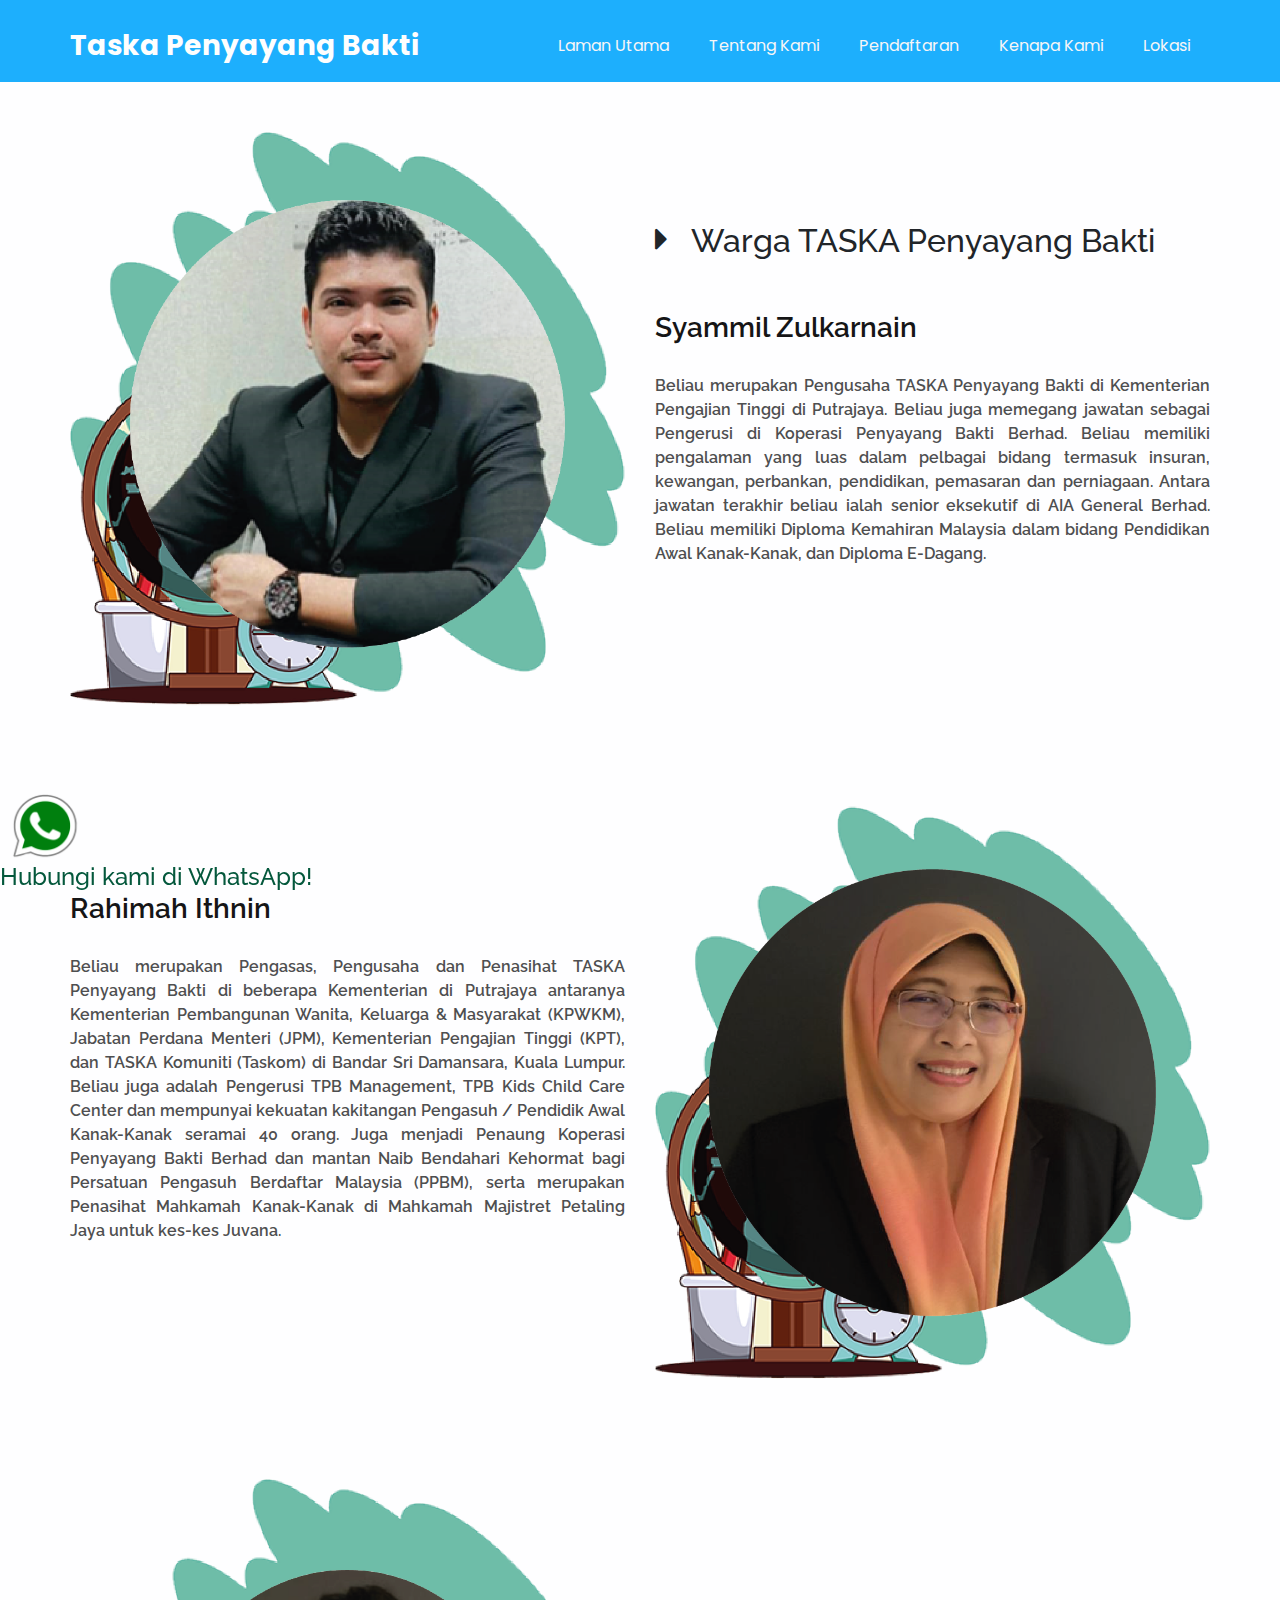
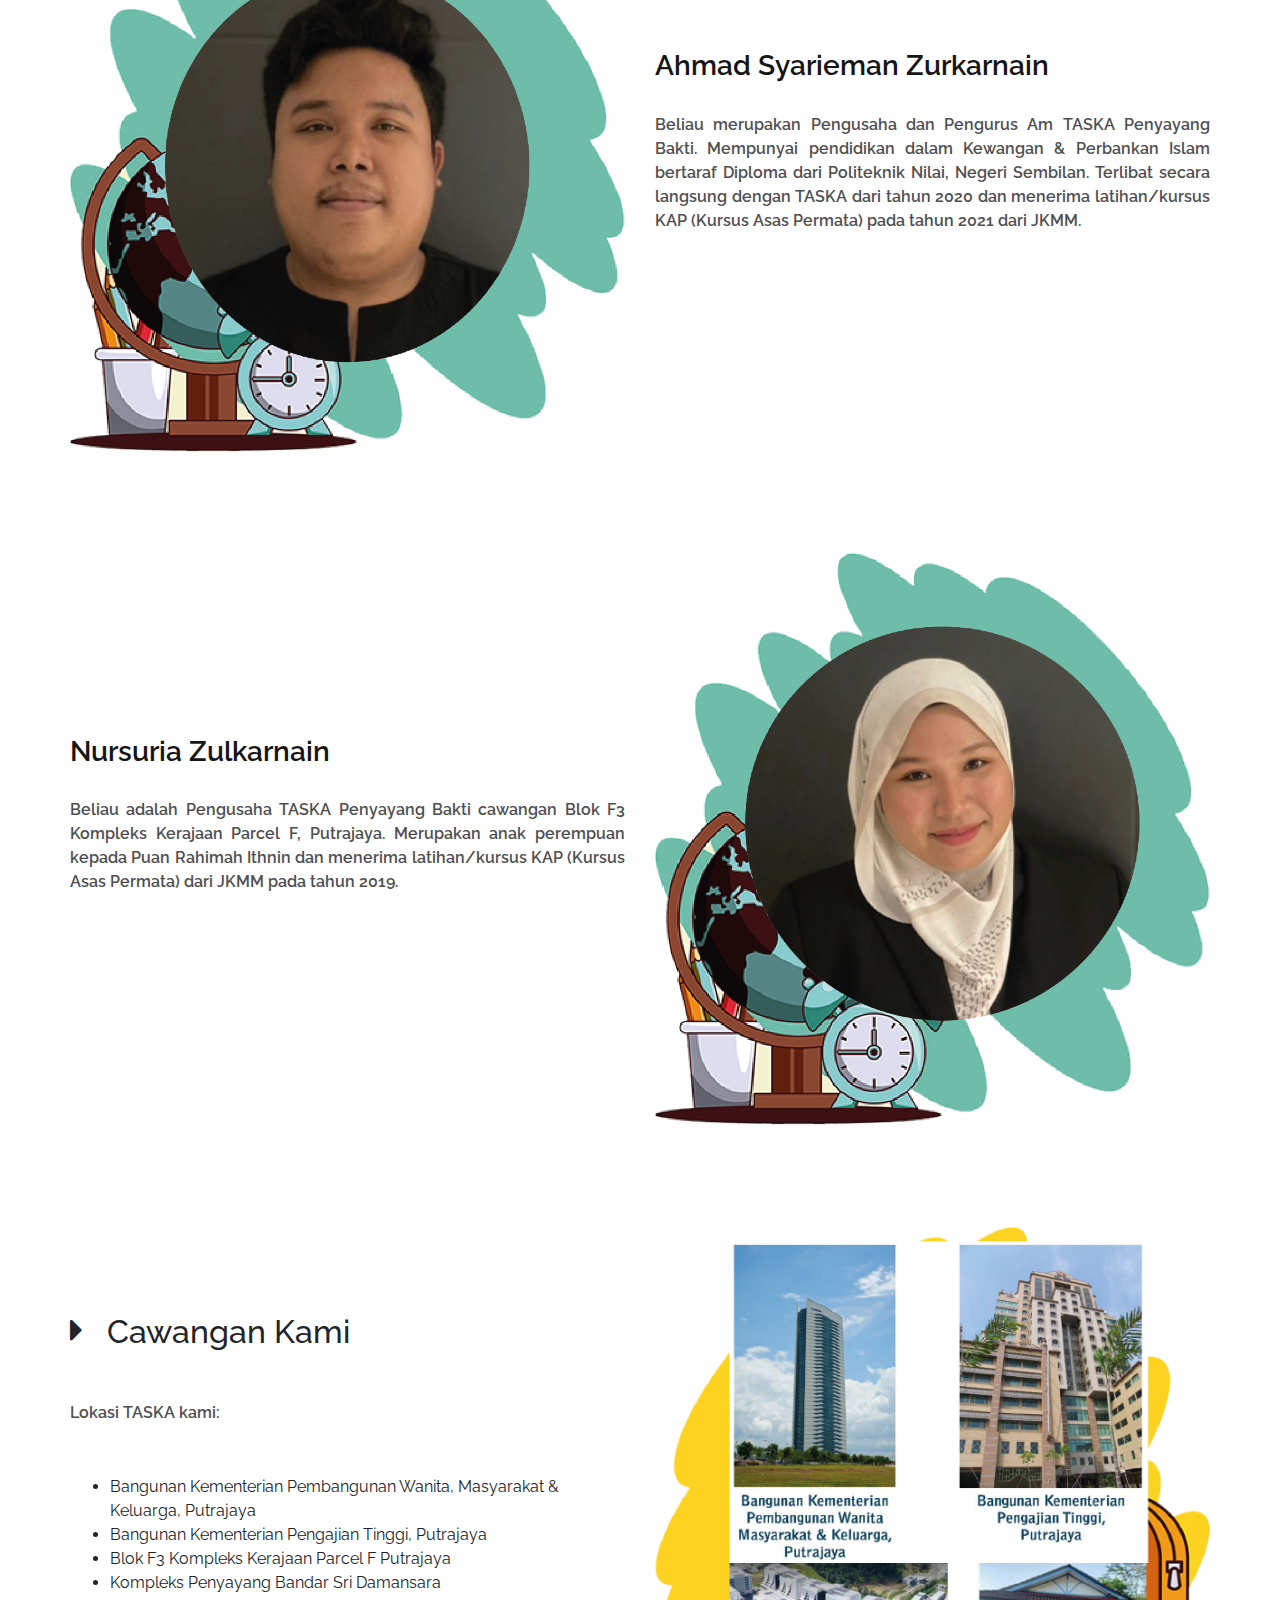
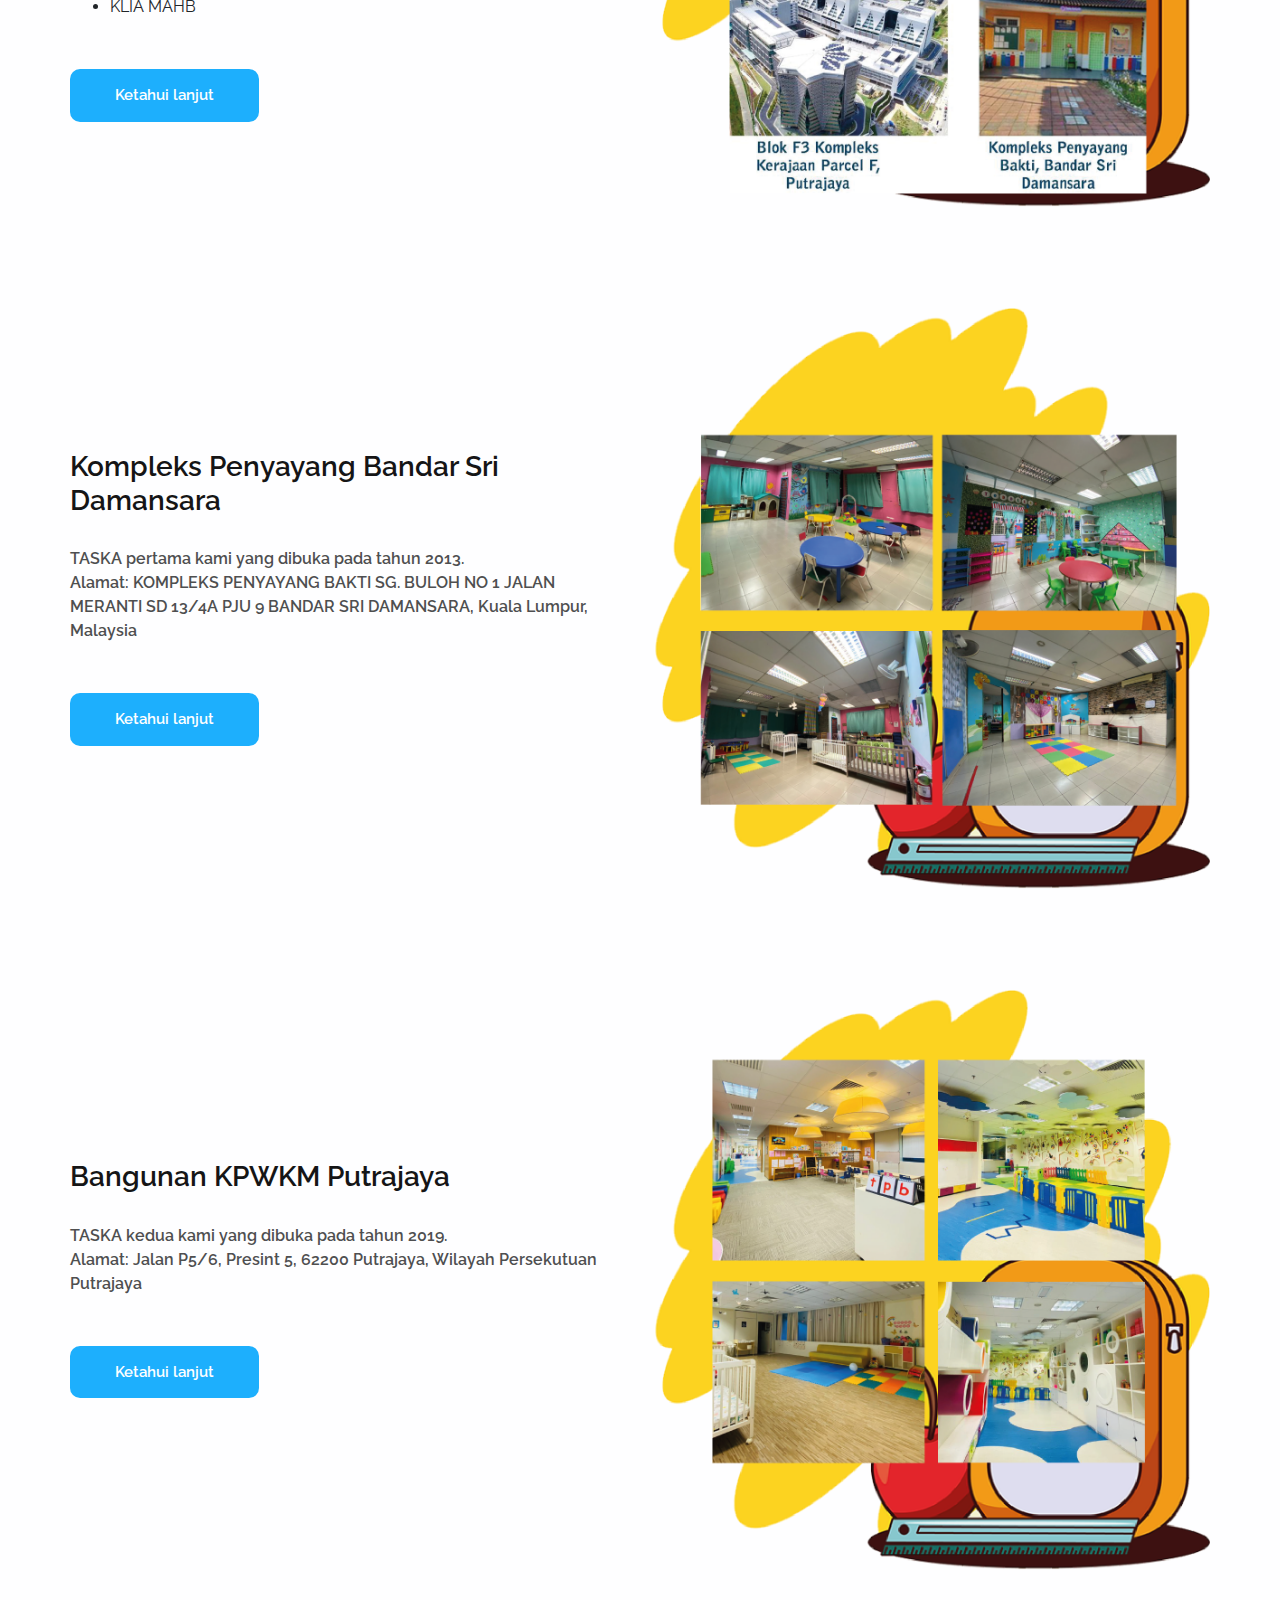
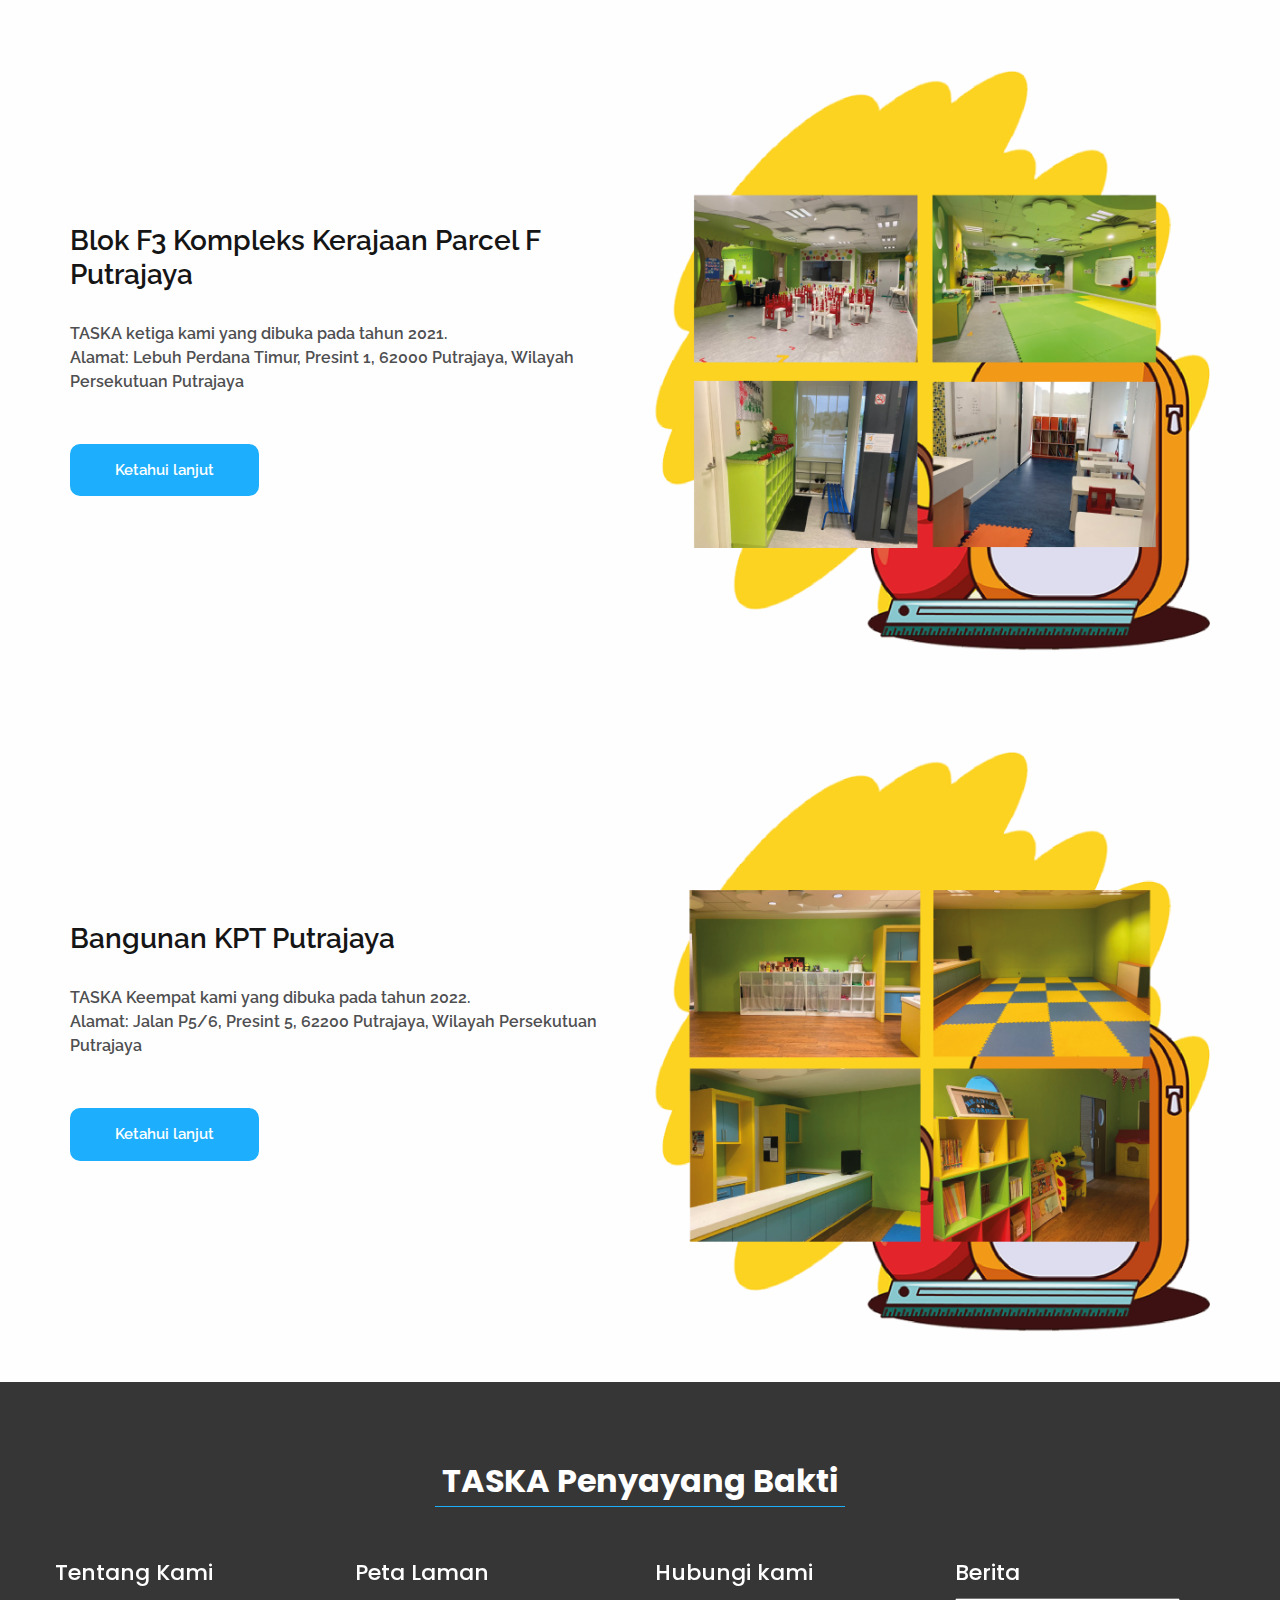
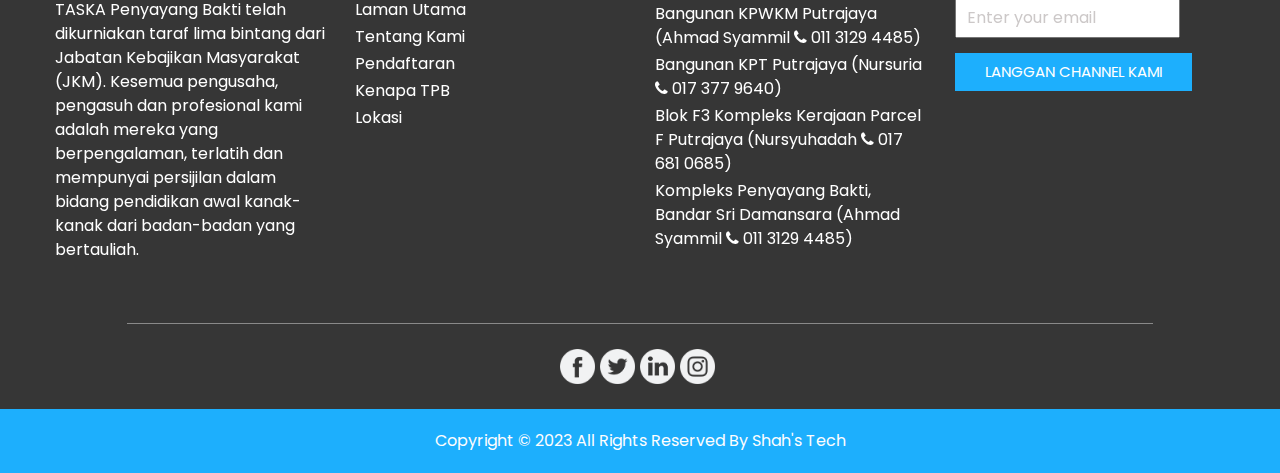
==== about.html @ 0f5d06dd "update HTML 4" ====
<!DOCTYPE html>
<html>

<head>
  <!-- Basic -->
  <meta charset="utf-8" />
  <meta http-equiv="X-UA-Compatible" content="IE=edge" />
  <!-- Mobile Metas -->
  <meta name="viewport" content="width=device-width, initial-scale=1, shrink-to-fit=no" />
  <!-- Site Metas -->
  <meta name="keywords" content="" />
  <meta name="description" content="" />
  <meta name="author" content="" />

  <title>TPB</title>



  <!-- bootstrap core css -->
  <link rel="stylesheet" type="text/css" href="css/bootstrap.css" />
  <!-- progress barstle -->
  <link rel="stylesheet" href="css/css-circular-prog-bar.css">
  <!-- fonts style -->
  <link href="https://fonts.googleapis.com/css?family=Poppins:400,700|Raleway:400,600&display=swap" rel="stylesheet">
  <!-- font wesome stylesheet -->
  <link rel="stylesheet" href="https://maxcdn.bootstrapcdn.com/font-awesome/4.3.0/css/font-awesome.min.css">
  <!-- Custom styles for this template -->
  <link href="css/style.css" rel="stylesheet" />
  <!-- responsive style -->
  <link href="css/responsive.css" rel="stylesheet" />




  <link rel="stylesheet" href="css/css-circular-prog-bar.css">


</head>

<body class="sub_page">
  <div class="top_container ">
    <!-- header section strats -->
    <header class="header_section">
      <div class="container">
        <nav class="navbar navbar-expand-lg custom_nav-container ">
          <a class="navbar-brand" href="index.html">
            <span>
              Taska Penyayang Bakti
            </span>
          </a>
          <button class="navbar-toggler" type="button" data-toggle="collapse" data-target="#navbarSupportedContent"
            aria-controls="navbarSupportedContent" aria-expanded="false" aria-label="Toggle navigation">
            <span class="navbar-toggler-icon"></span>
          </button>

          <div class="collapse navbar-collapse" id="navbarSupportedContent">
            <div class="d-flex ml-auto flex-column flex-lg-row align-items-center">
              <ul class="navbar-nav  ">
                <li class="nav-item active">
                  <a class="nav-link" href="index.html"> Laman Utama <span class="sr-only">(current)</span></a>
                </li>
                <li class="nav-item ">
                  <a class="nav-link" href="about.html"> Tentang Kami </a>
                </li>

                <li class="nav-item ">
                  <a class="nav-link" href="admission.html"> Pendaftaran </a>
                </li>

                <li class="nav-item">
                  <a class="nav-link" href="why.html"> Kenapa Kami </a>
                </li>

                <li class="nav-item">
                  <a class="nav-link" href="contact.html">Lokasi</a>
                </li>

              </ul>
            </div>
        </nav>
      </div>
    </header>
  </div>
  <!-- end header section -->

  <div class="common_style">

    <!-- about section -->
    <section class="about_section">
      <div class="container">
        <div class="row">
          <div class="col-md-6">
            <div class="about_img-container">
              <img src="images/aboutSyammil1.png" alt="Syammil">
            </div>
          </div>
          <div class="col-md-6">
            <div class="about_detail-box">
              <h2 style="text-align: left">
                <i class='fa fa-caret-right' style='font-size:36px'></i> &nbsp; Warga TASKA Penyayang Bakti
              </h2>
              <p></p>
              <h3 style="text-align: left">
                Syammil Zulkarnain
              </h3>
              <p style="text-align: justify;">
                Beliau merupakan Pengusaha TASKA Penyayang Bakti di Kementerian Pengajian Tinggi di Putrajaya. Beliau juga memegang jawatan sebagai Pengerusi di Koperasi Penyayang Bakti Berhad. Beliau memiliki pengalaman yang luas dalam pelbagai bidang termasuk insuran, kewangan, perbankan, pendidikan, pemasaran dan perniagaan. Antara jawatan terakhir beliau ialah senior eksekutif di AIA General Berhad. Beliau memiliki Diploma Kemahiran Malaysia dalam bidang Pendidikan Awal Kanak-Kanak, dan Diploma E-Dagang.
              </p>
              <!-- <div class="">
                <a href="" class="call_to-btn btn_white-border">
                  Ketahui lanjut
                </a>
              </div> -->
            </div>
          </div>
        </div>
      </div>
    </section>

    <!-- end about section -->

  </div>

  <div class="common_style">

    <div class="common_style">

      <!-- admission section -->
      <section class="admission_section">
        <div class="container">
          <div class="row">
            <div class="col-md-6">
              <div class="admission_detail-box">
                <h3>
                  Rahimah Ithnin
                </h3>
                <p style="text-align: justify;">
                  Beliau merupakan Pengasas, Pengusaha dan Penasihat TASKA Penyayang Bakti di beberapa Kementerian di Putrajaya antaranya Kementerian Pembangunan Wanita, Keluarga & Masyarakat (KPWKM), Jabatan Perdana Menteri (JPM), Kementerian Pengajian Tinggi (KPT), dan TASKA Komuniti (Taskom) di Bandar Sri Damansara, Kuala Lumpur. Beliau juga adalah Pengerusi TPB Management, TPB Kids Child Care Center dan mempunyai kekuatan kakitangan Pengasuh / Pendidik Awal Kanak-Kanak seramai 40 orang. Juga menjadi Penaung Koperasi Penyayang Bakti Berhad dan mantan Naib Bendahari Kehormat bagi Persatuan Pengasuh Berdaftar Malaysia (PPBM), serta merupakan Penasihat Mahkamah Kanak-Kanak di Mahkamah Majistret Petaling Jaya untuk kes-kes Juvana.
                </p>
                <!-- <div class="">
                  <a href="" class="call_to-btn btn_white-border">
                    Ketahui lanjut
                  </a>
                </div> -->
              </div>
            </div>
            <div class="col-md-6">
              <div class="admission_img-container">
                <img src="images/abooutMama2.png" alt="founder">
              </div>
            </div>
          </div>
        </div>
      </section>
  
      <!-- end admission section -->
  
    </div>

    <div class="common_style">

      <!-- about section -->
      <section class="about_section">
        <div class="container">
          <div class="row">
            <div class="col-md-6">
              <div class="about_img-container">
                <img src="images/aboutIeman1.png" alt="">
              </div>
            </div>
            <div class="col-md-6">
              <div class="about_detail-box">
                <h3 style="text-align: left">
                  Ahmad Syarieman Zurkarnain
                </h3>
                <p style="text-align: justify;">
                  Beliau merupakan Pengusaha dan Pengurus Am TASKA Penyayang Bakti. Mempunyai pendidikan dalam Kewangan & Perbankan Islam bertaraf Diploma dari Politeknik Nilai, Negeri Sembilan. Terlibat secara langsung dengan TASKA dari tahun 2020 dan menerima latihan/kursus KAP (Kursus Asas Permata) pada tahun 2021 dari JKMM. 
                </p>
                <!-- <div class="">
                  <a href="" class="call_to-btn btn_white-border">
                    Ketahui lanjut
                  </a>
                </div> -->
              </div>
            </div>
          </div>
        </div>
      </section>
  
      <!-- end about section -->
  
    </div>

    <div class="common_style">

      <!-- admission section -->
      <section class="admission_section">
        <div class="container">
          <div class="row">
            <div class="col-md-6">
              <div class="admission_detail-box">
                <h3>
                  Nursuria Zulkarnain
                </h3>
                <p style="text-align: justify;">
                  Beliau adalah Pengusaha TASKA Penyayang Bakti cawangan Blok F3 Kompleks Kerajaan Parcel F, Putrajaya. Merupakan anak perempuan kepada Puan Rahimah Ithnin dan menerima latihan/kursus KAP (Kursus Asas Permata) dari JKMM pada tahun 2019.
                </p>
                <!-- <div class="">
                  <a href="" class="call_to-btn btn_white-border">
                    Ketahui lanjut
                  </a>
                </div> -->
              </div>
            </div>
            <div class="col-md-6">
              <div class="admission_img-container">
                <img src="images/aboutSuria1.png" alt="">
              </div>
            </div>
          </div>
        </div>
      </section>
  
      <!-- end admission section -->
  
    </div>

    <div class="common_style">

      <!-- admission section -->
      <section class="admission_section">
        <div class="container">
          <div class="row">
            <div class="col-md-6">
              <div class="admission_detail-box">
                <h2 style="text-align: left">
                  <i class='fa fa-caret-right' style='font-size:36px'></i> &nbsp; Cawangan Kami
                </h2>
                <p></p>
                <!-- <h3>
                  Bangunan KPWKM Putrajaya
                </h3> -->
                <p style="text-align: left">
                  Lokasi TASKA kami:
                  <ul style="text-align: left">
                    <li>Bangunan Kementerian Pembangunan Wanita, Masyarakat & Keluarga, Putrajaya </li>
                    <li>Bangunan Kementerian Pengajian Tinggi, Putrajaya</li>
                    <li>Blok F3 Kompleks Kerajaan Parcel F Putrajaya</li>
                    <li>Kompleks Penyayang Bandar Sri Damansara</li>
                    <li> KLIA MAHB </li>
                  </ul>
                </p>
                <div class="">
                  <a href="contact.html" class="call_to-btn btn_white-border">
                    Ketahui lanjut
                  </a>
                </div>
              </div>
            </div>
            <div class="col-md-6">
              <div class="admission_img-container">
                <img src="images/admission1_6.png" alt="">
              </div>
            </div>
          </div>
        </div>
      </section>
  
      <!-- end admission section -->
  
    </div>

    <!-- admission section -->
    <section class="admission_section">
      <div class="container">
        <div class="row">
          <div class="col-md-6">
            <div class="admission_detail-box">
              <h3>
                Kompleks Penyayang Bandar Sri Damansara
              </h3>
              <p>
                TASKA pertama kami yang dibuka pada tahun 2013. <br>
                Alamat: KOMPLEKS PENYAYANG BAKTI SG. BULOH NO 1 JALAN MERANTI SD 13/4A PJU 9 BANDAR SRI DAMANSARA, Kuala Lumpur, Malaysia
              </p>
              <div class="">
                <a href="contact.html" class="call_to-btn btn_white-border">
                  Ketahui lanjut
                </a>
              </div>
            </div>
          </div>
          <div class="col-md-6">
            <div class="admission_img-container">
              <img src="images/admission1_5.png" alt="">
            </div>
          </div>
        </div>
      </div>
    </section>

    <!-- end admission section -->

    <div class="common_style">

      <!-- admission section -->
      <section class="admission_section">
        <div class="container">
          <div class="row">
            <div class="col-md-6">
              <div class="admission_detail-box">

                <h3>
                  Bangunan KPWKM Putrajaya
                </h3>
                <p>
                  TASKA kedua kami yang dibuka pada tahun 2019. <br>
                  Alamat: Jalan P5/6, Presint 5, 62200 Putrajaya, Wilayah Persekutuan Putrajaya
                </p>
                <div class="">
                  <a href="contact.html" class="call_to-btn btn_white-border">
                    Ketahui lanjut
                  </a>
                </div>
              </div>
            </div>
            <div class="col-md-6">
              <div class="admission_img-container">
                <img src="images/admission1_2.PNG" alt="">
              </div>
            </div>
          </div>
        </div>
      </section>
  
      <!-- end admission section -->
  
    </div>

    <div class="common_style">

      <!-- admission section -->
      <section class="admission_section">
        <div class="container">
          <div class="row">
            <div class="col-md-6">
              <div class="admission_detail-box">
                <h3>
                  Blok F3 Kompleks Kerajaan Parcel F Putrajaya
                </h3>
                <p>
                  TASKA ketiga kami yang dibuka pada tahun 2021. <br>

                  Alamat: Lebuh Perdana Timur, Presint 1, 62000 Putrajaya, Wilayah Persekutuan Putrajaya
                </p>
                <div class="">
                  <a href="contact.html" class="call_to-btn btn_white-border">
                    Ketahui lanjut
                  </a>
                </div>
              </div>
            </div>
            <div class="col-md-6">
              <div class="admission_img-container">
                <img src="images/admission1_4.png" alt="">
              </div>
            </div>
          </div>
        </div>
      </section>
  
      <!-- end admission section -->
  
    </div>

    <div class="common_style">

      <!-- admission section -->
      <section class="admission_section">
        <div class="container">
          <div class="row">
            <div class="col-md-6">
              <div class="admission_detail-box">
                <h3>
                  Bangunan KPT Putrajaya
                </h3>
                <p>
                  TASKA Keempat kami yang dibuka pada tahun 2022. <br>
                  Alamat: Jalan P5/6, Presint 5, 62200 Putrajaya, Wilayah Persekutuan Putrajaya
                </p>
                <div class="">
                  <a href="contact.html" class="call_to-btn btn_white-border">
                    Ketahui lanjut
                  </a>
                </div>
              </div>
            </div>
            <div class="col-md-6">
              <div class="admission_img-container">
                <img src="images/admission1_3.png" alt="">
              </div>
            </div>
          </div>
        </div>
      </section>
  
      <!-- end admission section -->
  
    </div>

    

    <div class="common_style">

      
      
  
    </div>
    
  </div>

  <div id="LeftFloatAds" style="left: 0px; position: fixed; text-align: left; bottom: 0px;"> 
    <a href="https://wa.me/60123" target="_blank">
      <img src="images/wa.png" alt="logo1" width="92px" height="74px" ><h4 style="color:rgb(4, 88, 60)">Hubungi kami di WhatsApp!</h4></a>
  </div>

<!-- info section -->
<section class="info_section layout_padding-top">
  <div class="info_logo-box">
    <h2 style="text-align: center;">
      TASKA Penyayang Bakti
    </h2>
  </div>
  <div class="container layout_padding2">
    <div class="row">
      <div class="col-md-3">
        <h5>
          Tentang Kami
        </h5>
        <p>
          TASKA Penyayang Bakti telah dikurniakan taraf lima bintang dari Jabatan Kebajikan Masyarakat (JKM). Kesemua pengusaha, pengasuh dan profesional kami adalah mereka yang berpengalaman, terlatih dan mempunyai persijilan dalam bidang pendidikan awal kanak-kanak dari badan-badan yang bertauliah.
        
        </p>
      </div>
      <div class="col-md-3">
        <h5>
            Peta Laman
        </h5>
        <ul>
          <li>
            <a href="index.html">
              Laman Utama
            </a>
          </li>
          <li>
           <a href="about.html">
              Tentang Kami
           </a>
          </li>
          <li>
            <a href="admission.html">
                Pendaftaran
            </a>
          </li>
          <li>
            <a href="why.html">
                Kenapa TPB
            </a>
          </li>
          <li>
            <a href="contact.html">
                Lokasi
            </a>
          </li>
        </ul>
      </div>
      <div class="col-md-3">
        <h5>
            Hubungi kami
        </h5>
        <p>
          <ul>
            <li>Bangunan KPWKM Putrajaya (Ahmad Syammil <i class="fa fa-phone"></i> 011 3129 4485) </li>
            <li>Bangunan KPT Putrajaya (Nursuria <i class="fa fa-phone"></i> 017 377 9640) </li>
            <li>Blok F3 Kompleks Kerajaan Parcel F Putrajaya (Nursyuhadah <i class="fa fa-phone"></i> 017 681 0685) </li>
            <li>Kompleks Penyayang Bakti, Bandar Sri Damansara (Ahmad Syammil <i class="fa fa-phone"></i> 011 3129 4485)</li>
          </ul> 
        </p>
      </div>
      <div class="col-md-3">
   
        <div class="subscribe_container">
          <h5>
              Berita
          </h5>
          <div class="form_container">
            <form action="">
              <input type="email" placeholder="Enter your email">
              <button type="submit">
                Langgan channel kami
              </button>
            </form>
          </div>
        </div>

      </div>
    </div>
  </div>
  <div class="container">
    <div class="social_container">

      <div class="social-box">
        <a href="https://www.facebook.com/profile.php?id=100063483883407" target="_blank">
          <img src="images/fb.png" alt="">
        </a>

        <a href="">
          <img src="images/twitter.png" alt="">
        </a>
        <a href="">
          <img src="images/linkedin.png" alt="">
        </a>
        <a href="">
          <img src="images/instagram.png" alt="">
        </a>
      </div>
    </div>
  </div>
</section>

<!-- end info section -->

  <!-- footer section -->
  <section class="container-fluid footer_section">
    <p>
      Copyright &copy; 2023 All Rights Reserved By
      <a href="https://shaharuddin.tech/">Shah's Tech</a>
    </p>
  </section>
  <!-- footer section -->

  <script type="text/javascript" src="js/jquery-3.4.1.min.js"></script>
  <script type="text/javascript" src="js/bootstrap.js"></script>


</body>

</html>
---- css/style.css ----
iframe:focus {
  outline: none;
}

iframe[seamless] {
  display: block;
}

body {
  font-family: 'Raleway', sans-serif;
  background-color: #fefeff;
}

.layout_padding {
  padding: 75px 0;
}

.layout_padding2 {
  padding: 45px 0;
}

.layout_padding2-top {
  padding-top: 45px;
}

.layout_padding-top {
  padding-top: 75px;
}

.layout_padding-bottom {
  padding-bottom: 75px;
}

.call_to-btn {
  display: inline-block;
  padding: 15px 45px;
  border-radius: 10px;
  font-size: 15px;
  background-color: #ffffff;
  color: #262627;
  font-weight: 600;
  transition: all 0.3s ease 0s;
}

.hero_section .call_to-btn {}

.call_to-btn img {
  width: 18px;
  margin-left: 10px;
}

.btn_on-hover {
  transition: all 0.3s ease 0s;
}

.call_to-btn:hover,
.btn_on-hover:hover {
  -webkit-box-shadow: 0px 5px 10px -5px rgba(0, 0, 0, 0.7);
  -moz-box-shadow: 0px 5px 10px -5px rgba(0, 0, 0, 0.7);
  box-shadow: 0px 5px 10px -5px rgba(0, 0, 0, 0.7);
  transform: translateY(-7px);
}

.main-heading {
  color: #f9f9f9;
  font-weight: bold;
  text-align: center;
}

/*header section*/

.header_section {
  padding-top: 10px;
  font-family: 'Poppins', sans-serif;

}

nav.navbar.navbar-expand-lg {

  padding: 10px 0;
}

.custom_nav-container.navbar-expand-lg .navbar-nav .nav-link {
  padding: 10px 20px;
  color: #f7f6f7;
  text-align: center;
}


a,
a:hover,
a:focus {
  text-decoration: none;
}

a:hover,
a:focus {
  color: initial;
}

.btn,
.btn:focus {
  outline: none !important;
  box-shadow: none;
}

.top_container {
  position: relative;
}



.top_container::before {
  content: "";
  position: absolute;
  width: 100%;
  height: 100%;
  background: url(../images/hero-bg.png);
  background-size: 100% 100%;
  background-position: right bottom;
  background-repeat: no-repeat;
  z-index: -1;
}

.sub_page .top_container::before {
  background-color: #1daffd;
  background-image: none;
}

.top_container::after {
  content: "";
  position: absolute;
  width: 75px;
  height: 75px;
  bottom: 20%;
  left: 6%;
  background-color: #1daffd;
}


.sub_page .top_container::after {
  display: none;
}


.navbar-brand img {
  width: 25px;
  margin-right: 7px;
}


.custom_nav-container .nav_search-btn {
  background-image: url(../images/search-icon.png);
  background-size: 22px;
  background-repeat: no-repeat;
  background-position-y: 7px;
  width: 35px;
  height: 35px;
  padding: 0;
  border: none;
}

.navbar-brand {
  display: flex;
  align-items: center;
}

.navbar-brand span {
  font-size: 28px;
  font-weight: 700;
  color: #fefefe;
}

.custom_nav-container {
  z-index: 99999;
  padding: 15px 0;
}

.custom_nav-container .navbar-toggler {
  outline: none;
}

.custom_nav-container .navbar-toggler .navbar-toggler-icon {
  background-image: url(../images/menu.png);
  background-size: 40px;
}

/*end header section*/

/* hero section */
.hero-container {
  display: flex;
  padding-top: 90px;
  padding-bottom: 325px;
}

.hero_detail-box {
  width: 40%;
}

.hero_img-container {
  width: 68%;
  margin-right: -8%;
  margin-top: -5%;
}

.hero_img-container img {
  width: 100%;
}

.hero_detail-box {
  color: #fefeff;
}

.hero_detail-box h1 {
  font-size: 50px;
  color: #fefeff;
  font-weight: 600;
  width: 70%;
}


.hero_detail-box p {
  margin-top: 20px;
  margin-bottom: 35px;
}


/* end hero section */

/* common style for some sections */
.common_style>section {
  padding: 50px 0;
}

.common_style .row {
  align-items: center;
}

.common_style h3 {
  font-weight: 600;
  color: #151516;
}

.common_style p {
  font-weight: 600;
  color: #4e4f50;
  margin: 30px 0 50px 0;
}

.common_style img {
  width: 100%;
}


/* end common style */

/* about section */
.about_section {
  text-align: right;
}

.about_section a {
  background-color: #6ebca8;
  color: #fefeff;
}

/* end about section */

/* admission section */


.admission_section a {
  background-color: #1daffd;
  color: #fefeff;
}

/* end admission section */

/* why section */

.why_section {
  text-align: right;
}

.why_section a {
  background-color: #6ebca8;
  color: #fefeff;
}

/* end why section */

/* determine section */


.determine_section a {
  background-color: #1daffd;
  color: #fefeff;
}


/* end determine section */

/* client section */
.client_section h2,
.client_section h5,
.client_section p {
  font-weight: 600;
}

.client_section h2 {
  text-align: center;
}


.client_section h5 {
  font-size: 24px;
  color: #1daffd;
}

.client_section .row {
  align-items: center;
  padding: 75px 0;
  margin: 0 15px;
}

.client_section img {
  width: 100%;
}

.client_img-box::before,
.client_img-box::after {
  content: "";
  position: absolute;
  width: 100px;
  height: 30px;
  border-radius: 20px;
  background-color: #1daffd;
}

.client_img-box::before {
  top: -15px;
  transform: rotate(139deg);
  left: -15px;
  animation: beforeanimate 1s;
  animation-delay: .1s;
}

.client_img-box::after {
  bottom: -15px;
  transform: rotate(142deg);
  right: -15px;
  animation: afteranimate 1s;
  animation-delay: .1s;
}


@keyframes beforeanimate {
  0% {
    top: 43%;
    transform: rotate(142deg);
    left: 31%;

  }

  100% {
    top: -15px;
    transform: rotate(139deg);
    left: -15px;
  }
}

@keyframes afteranimate {
  0% {
    bottom: 46%;
    transform: rotate(142deg);
    right: 35%;
  }

  100% {
    bottom: -15px;
    transform: rotate(142deg);
    right: -15px;
  }
}

.client_section .carousel-indicators {
  margin: 0;
  justify-content: flex-end;
  padding-right: 15px;
  bottom: 20px;
}

.client_section .carousel-indicators li {
  width: 25px;
  height: 25px;
  background-color: #1daffd;
  border-radius: 100%;
  opacity: 1;
}

.client_section .carousel-indicators li.active {
  background-color: #1daffd;
}

/* end client section */

/* contact section */

.contact_section {
  padding: 75px 45px;
  font-family: 'Poppins', sans-serif;
}

.contact_section .row {
  align-items: center;
}

.contact_section input {
  border: none;
  outline: none;
  border-bottom: 1px solid #000;
  width: 90%;
  margin: 15px 0;
}



.contact_form-container button {
  border: none;
  background-color: #6bd1bd;
  color: #fff;
  font-size: 15px;
  padding: 15px 45px;
  border-radius: 30px;
  text-transform: uppercase;
  font-weight: bold;
}

.contact_img-box {

  display: flex;
  align-items: center;

}

.contact_img-box img {
  width: 100%;
}

.contact_section h2 {
  font-size: 26px;
  color: #010103;
  font-weight: 600;
  font-family: 'Raleway', sans-serif;
  margin-bottom: 35px;
}


/* end contact section */


/* info section */
.info_section {
  background-color: #363636;
  color: #ffffff;
  font-family: 'Poppins', sans-serif;
}

.info_logo-box {
  display: flex;
  justify-content: center;
}

.info_logo-box h2 {
  font-weight: bold;
  padding: 5px 7px;
  border-bottom: 1.5px solid #1daffd;
}

.info_section ul {
  padding: 0;
}

.info_section ul li {
  list-style-type: none;
  margin: 3px 0;
}

.info_section ul li a {
  color: #ffffff;
}

.info_section ul li a:hover {
  color: #1daffd;
}

.info_section h5 {
  margin-bottom: 12px;
  font-size: 22px;
}



.info_section .form_container input {
  width: 225px;
  height: 40px;
  padding: 10px;
}

.info_section .form_container input::placeholder {
  color: #ccc8c8;
}

.info_section .form_container button {
  background-color: #1daffd;
  border: none;
  outline: none;
  color: #fff;
  padding: 8px 30px;
  margin-top: 15px;
  font-size: 15px;
  text-transform: uppercase;
}

.social_container {
  width: 90%;
  margin: 0 auto;
  border-top: 1px solid #898989;
  padding: 25px 0;
}

.info_section .social-box {
  margin: 0 auto;
  width: 400px;
  display: flex;
  justify-content: center;
}

.info_section .social-box img {
  width: 35px;
  margin-right: 5px;
}

/* end info section */

/* footer section*/

.footer_section {
  background-color: #1daffd;
  padding: 20px 15px;
  font-family: 'Poppins', sans-serif;

}

.footer_section p {
  color: #fdfdfe;
  margin: 0;
  text-align: center;
}

.footer_section a {
  color: #fdfdfe;
}



/* end footer section*/
---- css/responsive.css ----
@media (max-width: 1120px) {}

@media (max-width: 992px) {


    .hero-container {
        flex-direction: column;
    }

    .hero_detail-box {
        width: 100%;
        margin-bottom: 45px;
    }

    .hero_img-container {
        width: 100%;
    }

    .hero-container.container {
        padding-top: 45px;
    }

    .custom_nav-container.navbar-expand-lg .navbar-nav .nav-link {
        color: #fff;
    }


}


@media (max-width: 768px) {


    .hero_detail-box {
        text-align: center;
    }

    .hero_detail-box h1 {
        width: 100%;
    }

    .top_container::after {
        display: none;
    }

    .top_container::before {
        background-size: cover;
    }

    .info_section .col-md-3 {
        padding: 20px 25px;
        text-align: center;
    }

    .common_style img {
        width: 100%;
        margin: 20px auto;
    }

}

@media (max-width: 576px) {
    .hero-container {
        padding-bottom: 100px;
    }

    .client_img-box::before,
    .client_img-box::after {
        content: "";
        position: absolute;
        width: 75px;
        height: 20px;
        border-radius: 20px;
        background-color: #0dbdee;
    }

    .client_img-box::before {
        top: 0;
        transform: rotate(132deg);
        left: -15px;
        animation: beforeanimate 1s;
        animation-delay: .1s;
    }

    .client_img-box::after {
        bottom: 0px;
        transform: rotate(135deg);
        right: -15px;
        animation: afteranimate 1s;
        animation-delay: .1s;
    }


    @keyframes beforeanimate {
        0% {
            top: 43%;
            transform: rotate(142deg);
            left: 31%;

        }

        100% {
            top: 0px;
            transform: rotate(132deg);
            left: -15px;
        }
    }

    @keyframes afteranimate {
        0% {
            bottom: 46%;
            transform: rotate(142deg);
            right: 35%;
        }

        100% {
            bottom: 0px;
            transform: rotate(135deg);
            right: -15px;
        }
    }

    .contact_section {
        padding: 0px 15px 0 15px;
    }

    .sub_page .contact_section {
        padding: 45px 15px;
    }

    .contact_section input {
        width: 100%;
    }

    .info_section .social-box {
        width: auto;
    }
}



@media (max-width: 480px) {}

@media (max-width: 400px) {}

@media (max-width: 360px) {}

@media (min-width: 1200px) {
    .container {
        max-width: 1170px;
    }

}
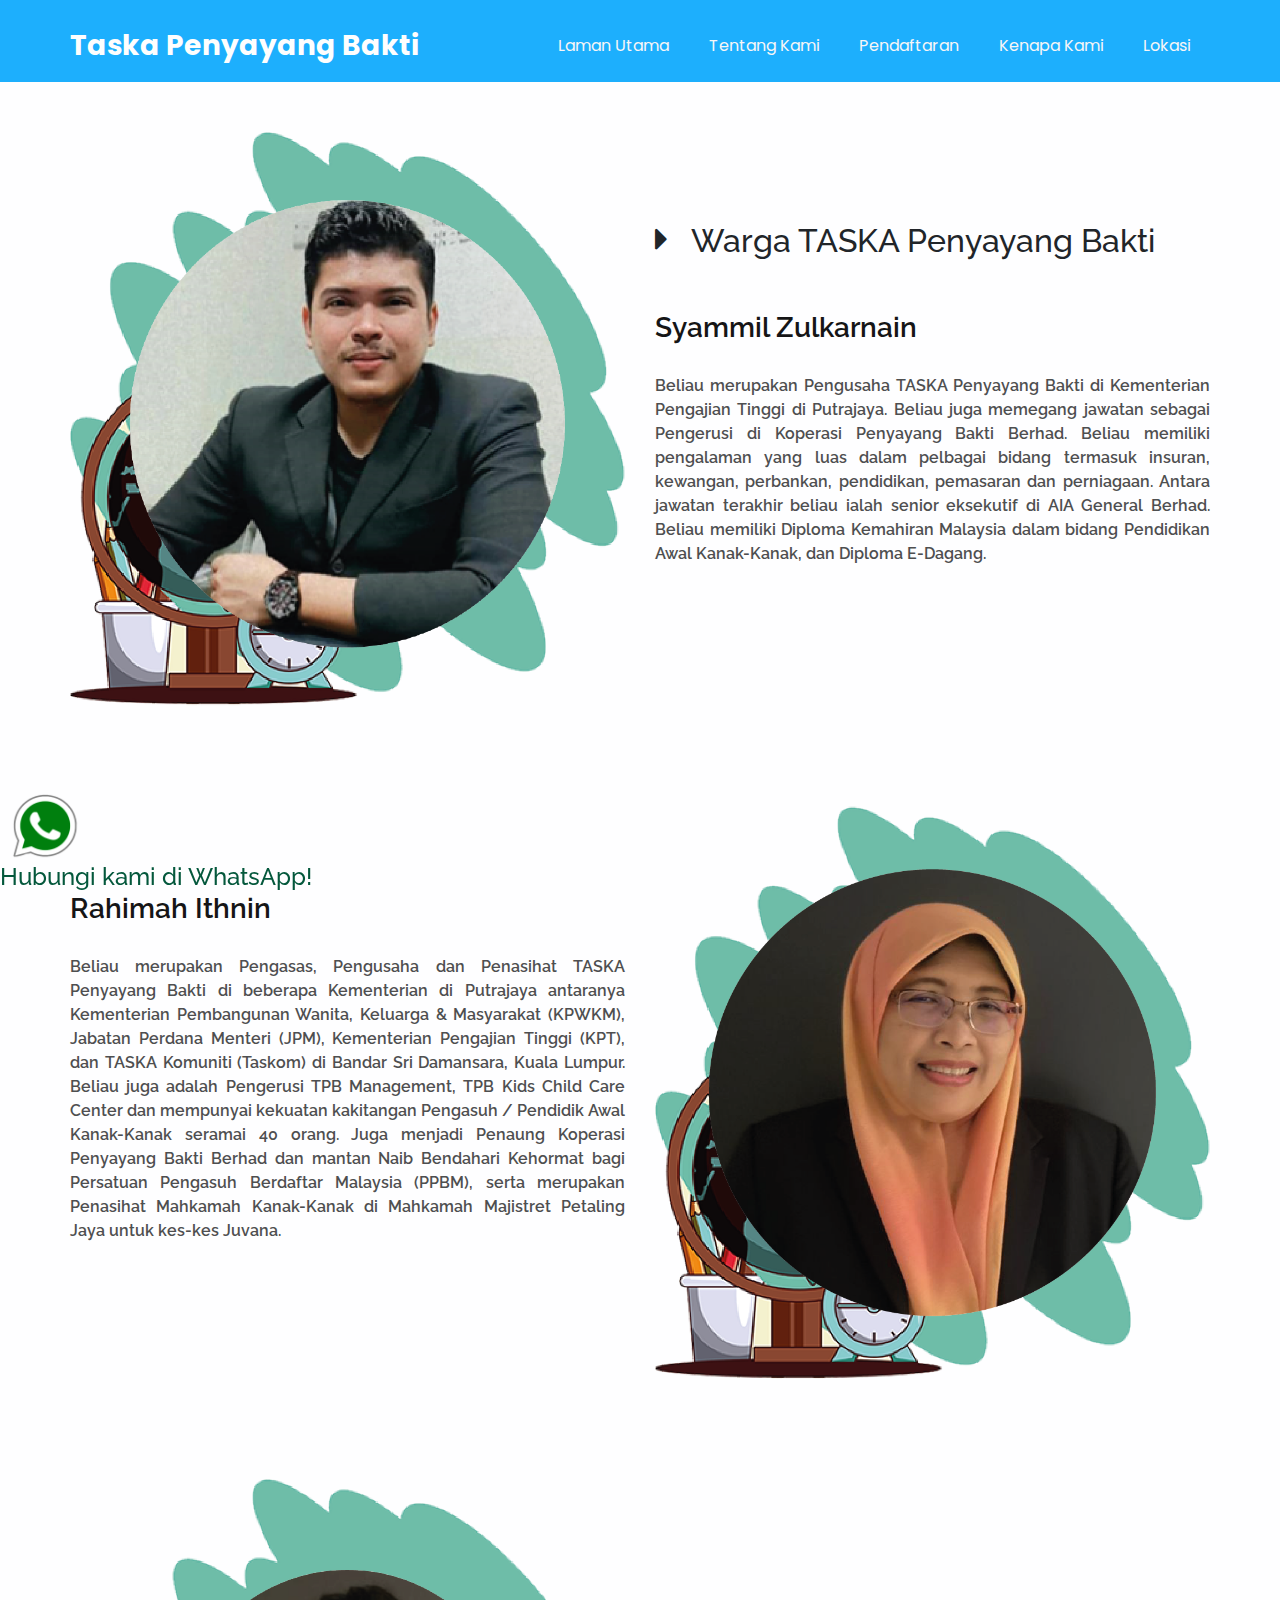
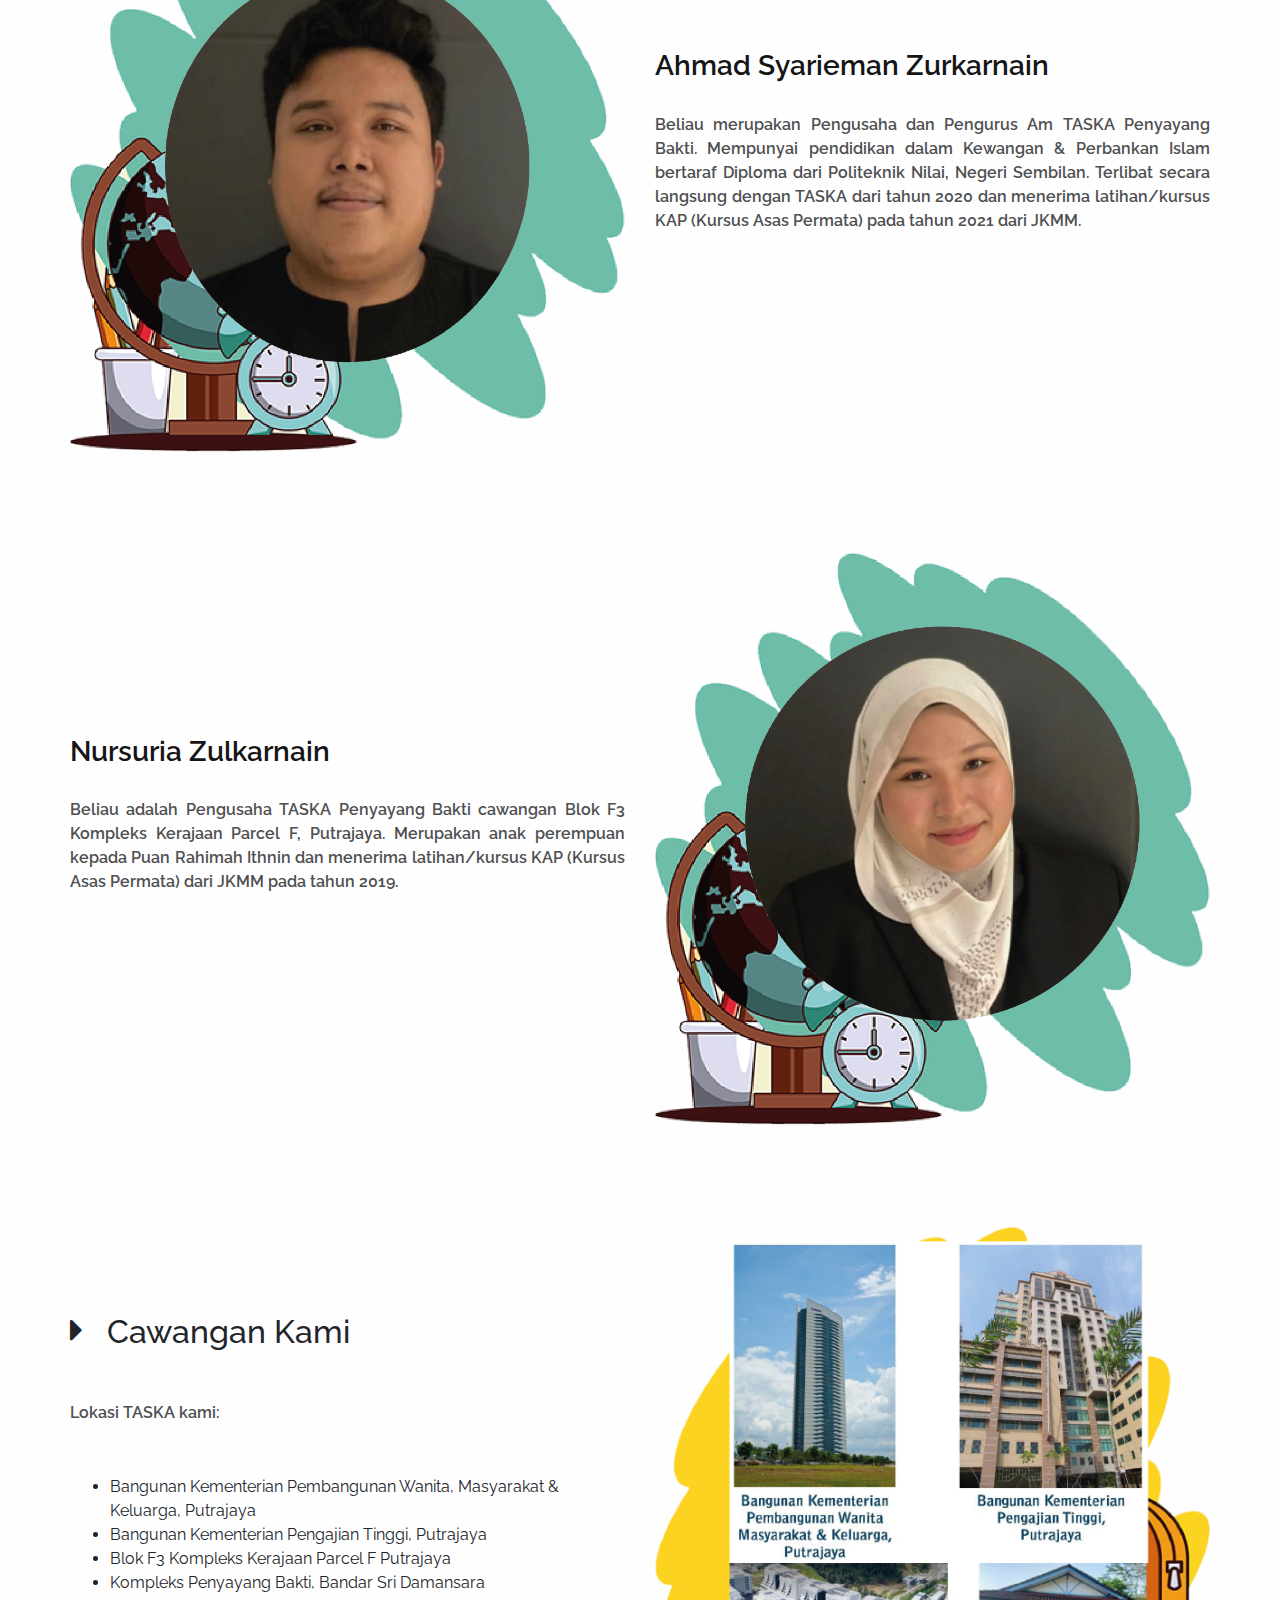
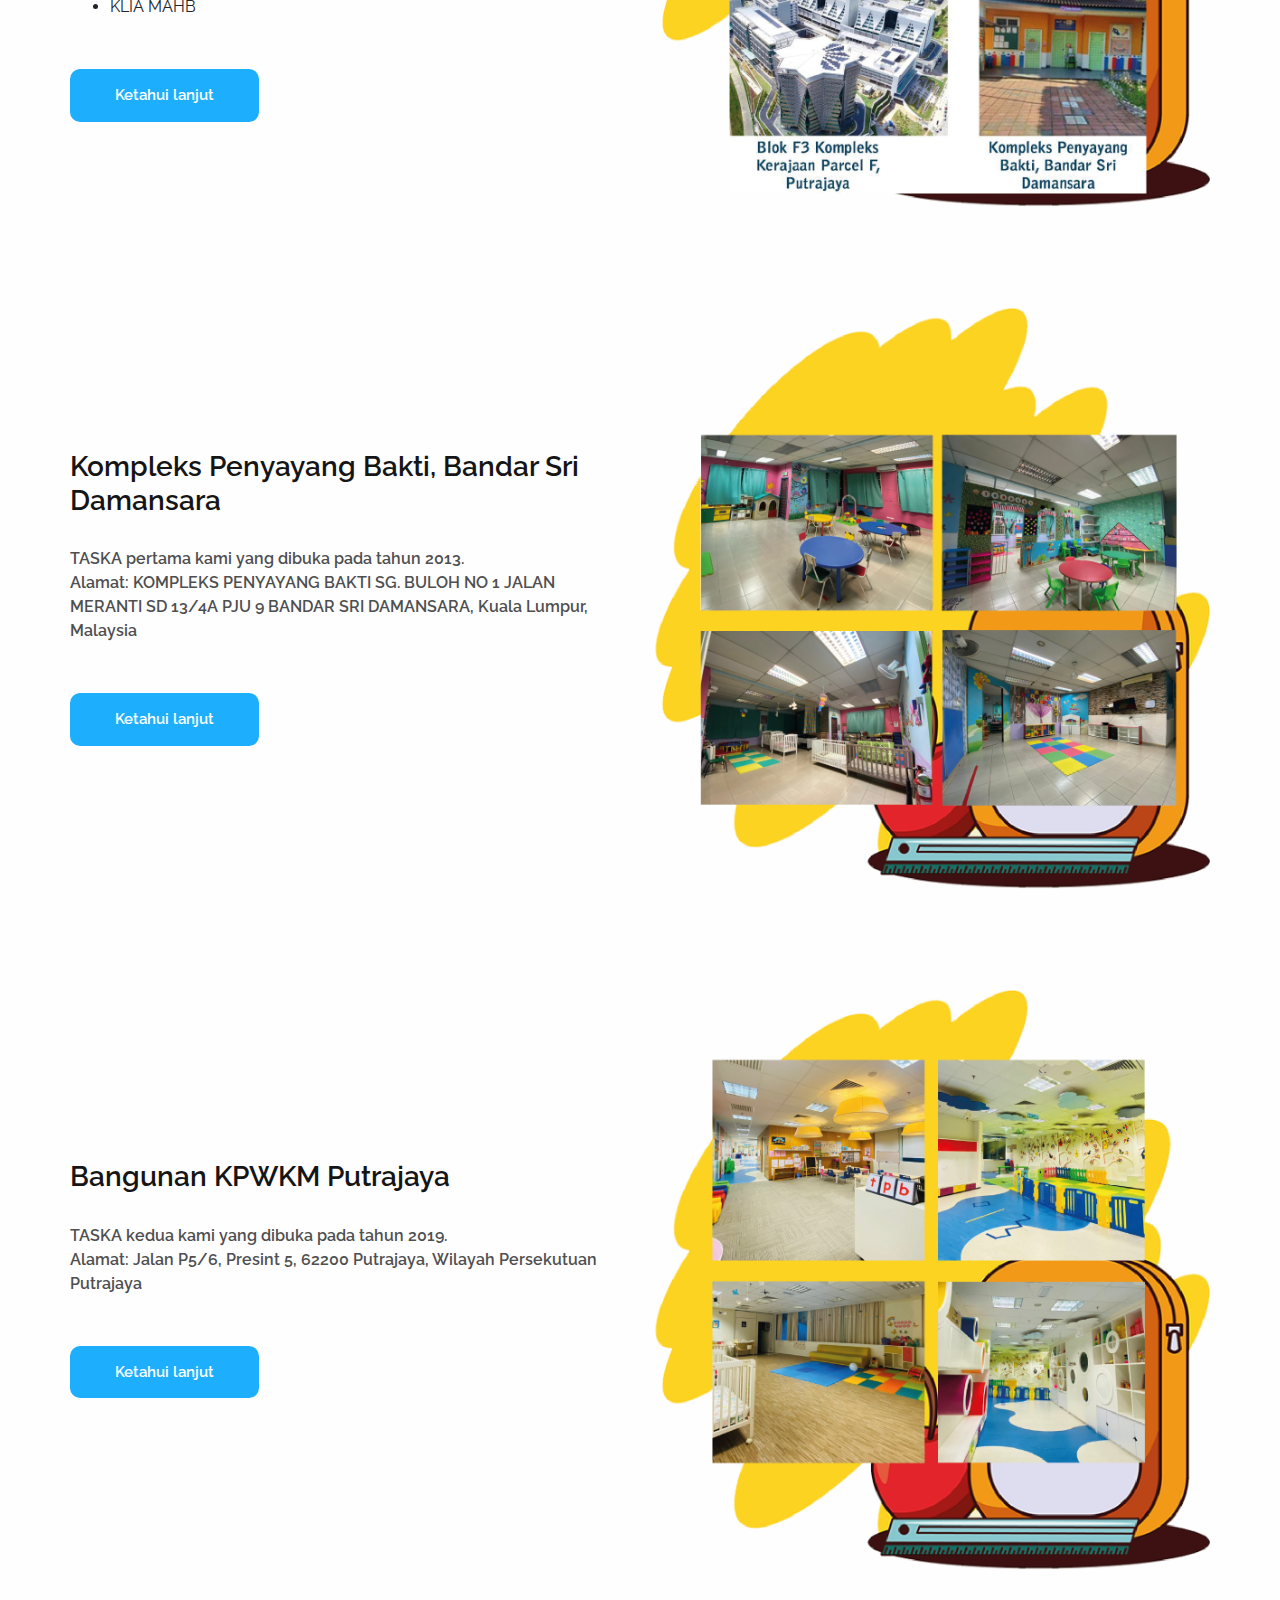
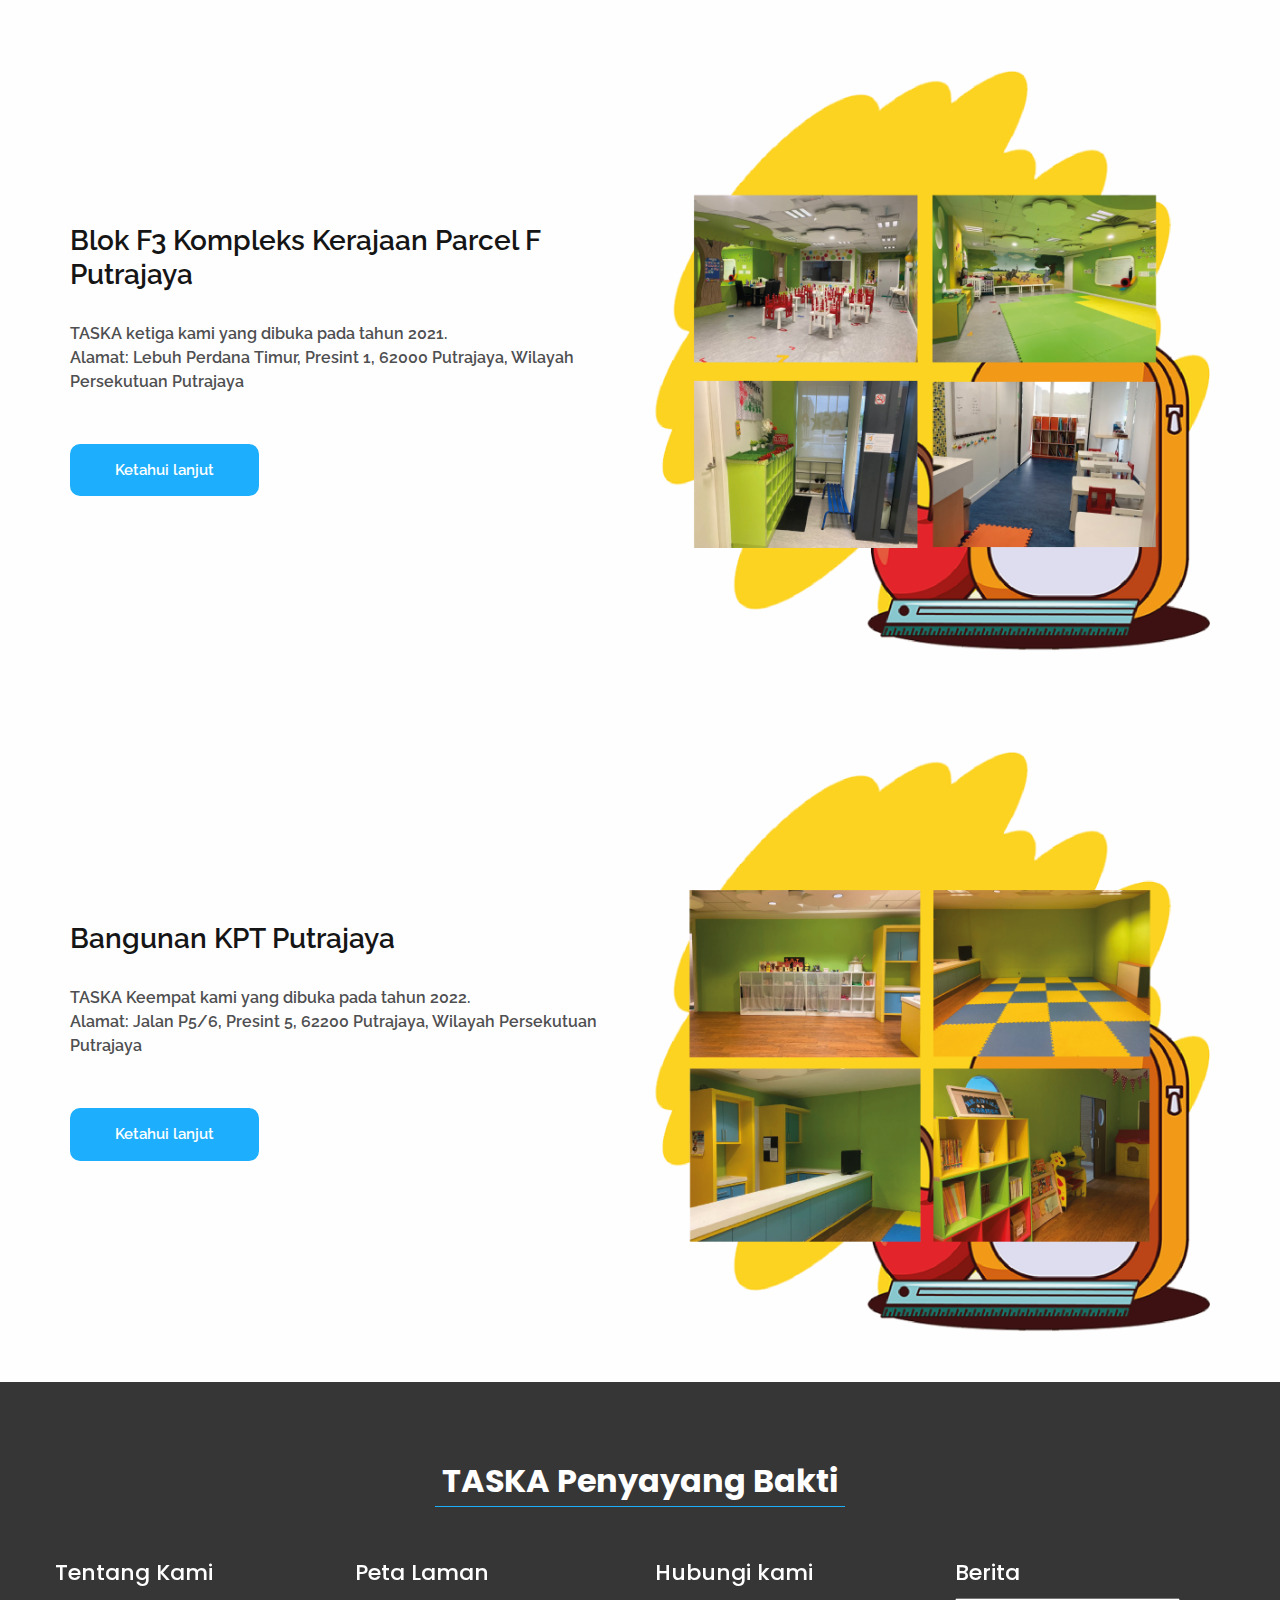
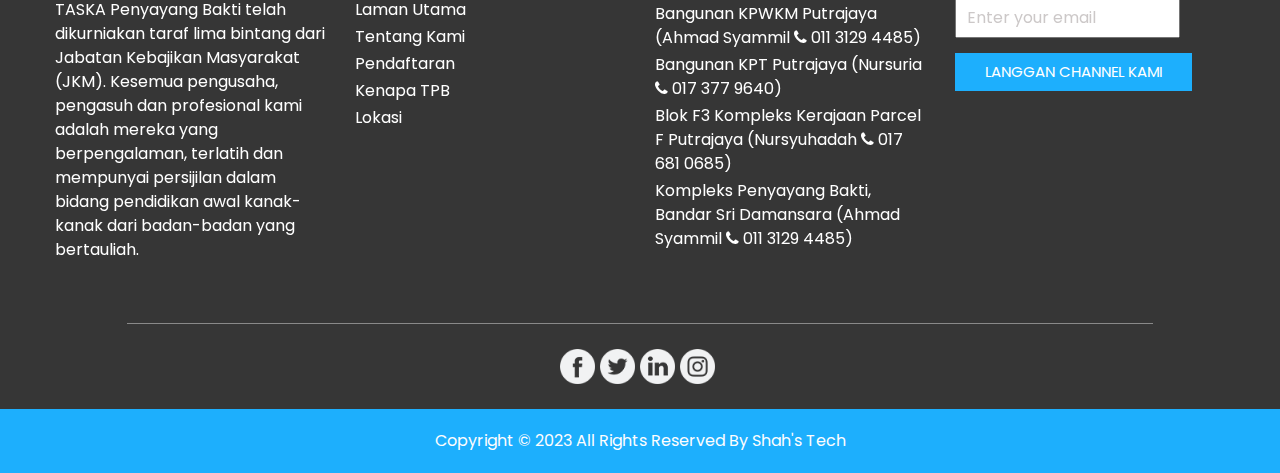
==== commit 728b99d0: "update about html" ====
--- a/about.html
+++ b/about.html
@@ -246,7 +246,7 @@
                     <li>Bangunan Kementerian Pembangunan Wanita, Masyarakat & Keluarga, Putrajaya </li>
                     <li>Bangunan Kementerian Pengajian Tinggi, Putrajaya</li>
                     <li>Blok F3 Kompleks Kerajaan Parcel F Putrajaya</li>
-                    <li>Kompleks Penyayang Bandar Sri Damansara</li>
+                    <li>Kompleks Penyayang Bakti, Bandar Sri Damansara</li>
                     <li> KLIA MAHB </li>
                   </ul>
                 </p>
@@ -277,7 +277,7 @@
           <div class="col-md-6">
             <div class="admission_detail-box">
               <h3>
-                Kompleks Penyayang Bandar Sri Damansara
+                Kompleks Penyayang Bakti, Bandar Sri Damansara
               </h3>
               <p>
                 TASKA pertama kami yang dibuka pada tahun 2013. <br>
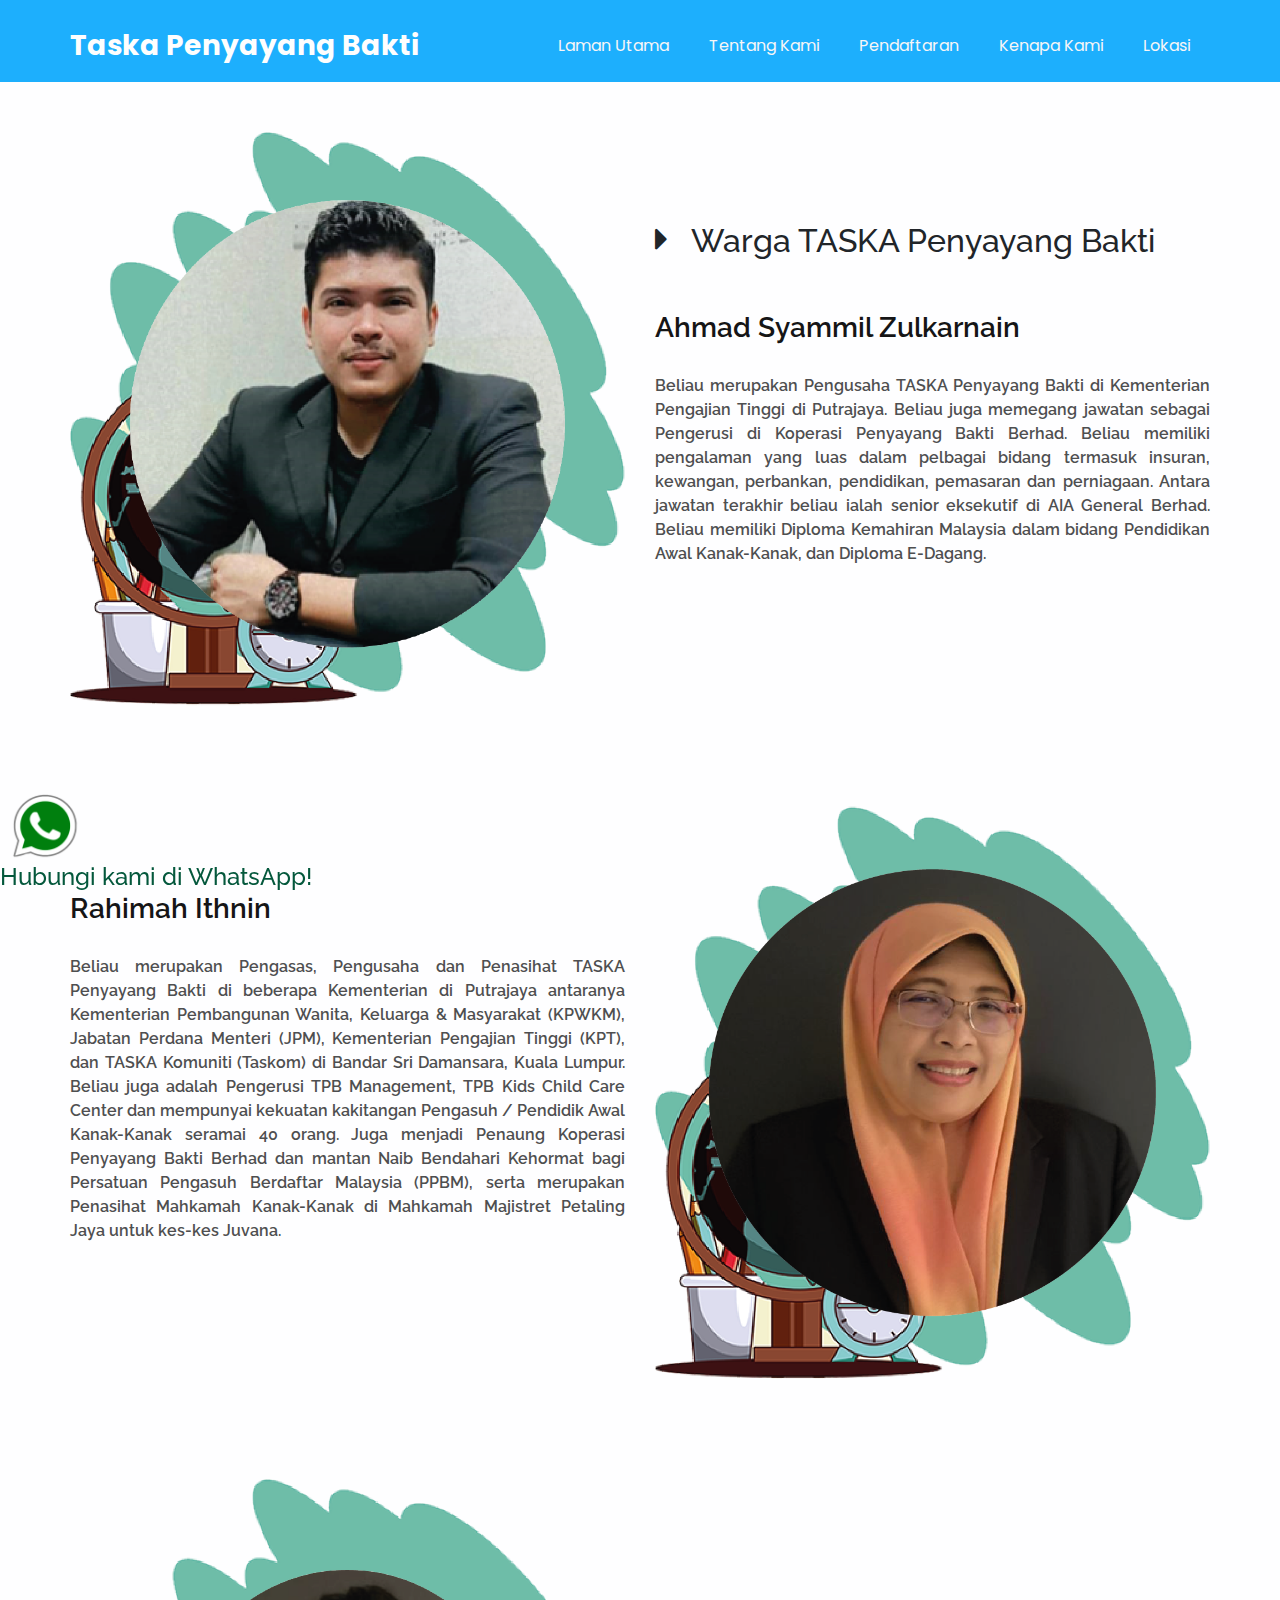
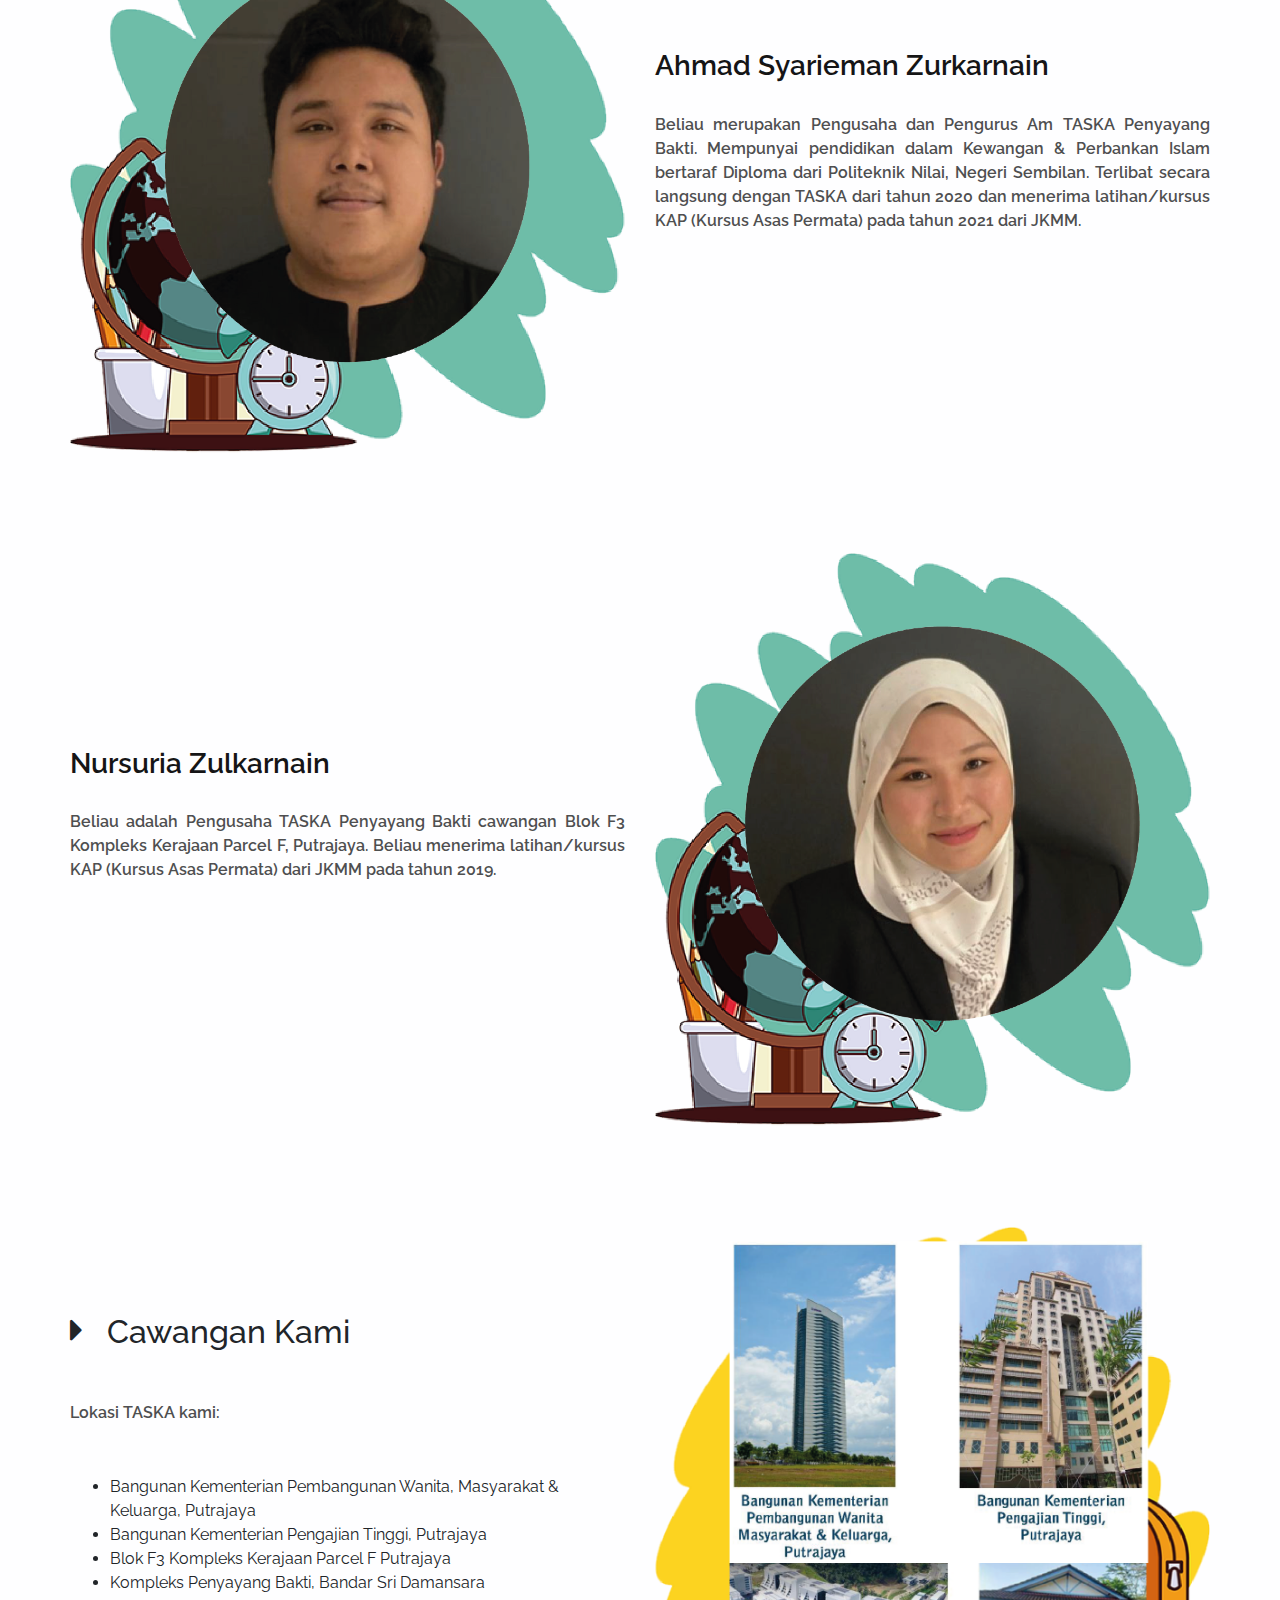
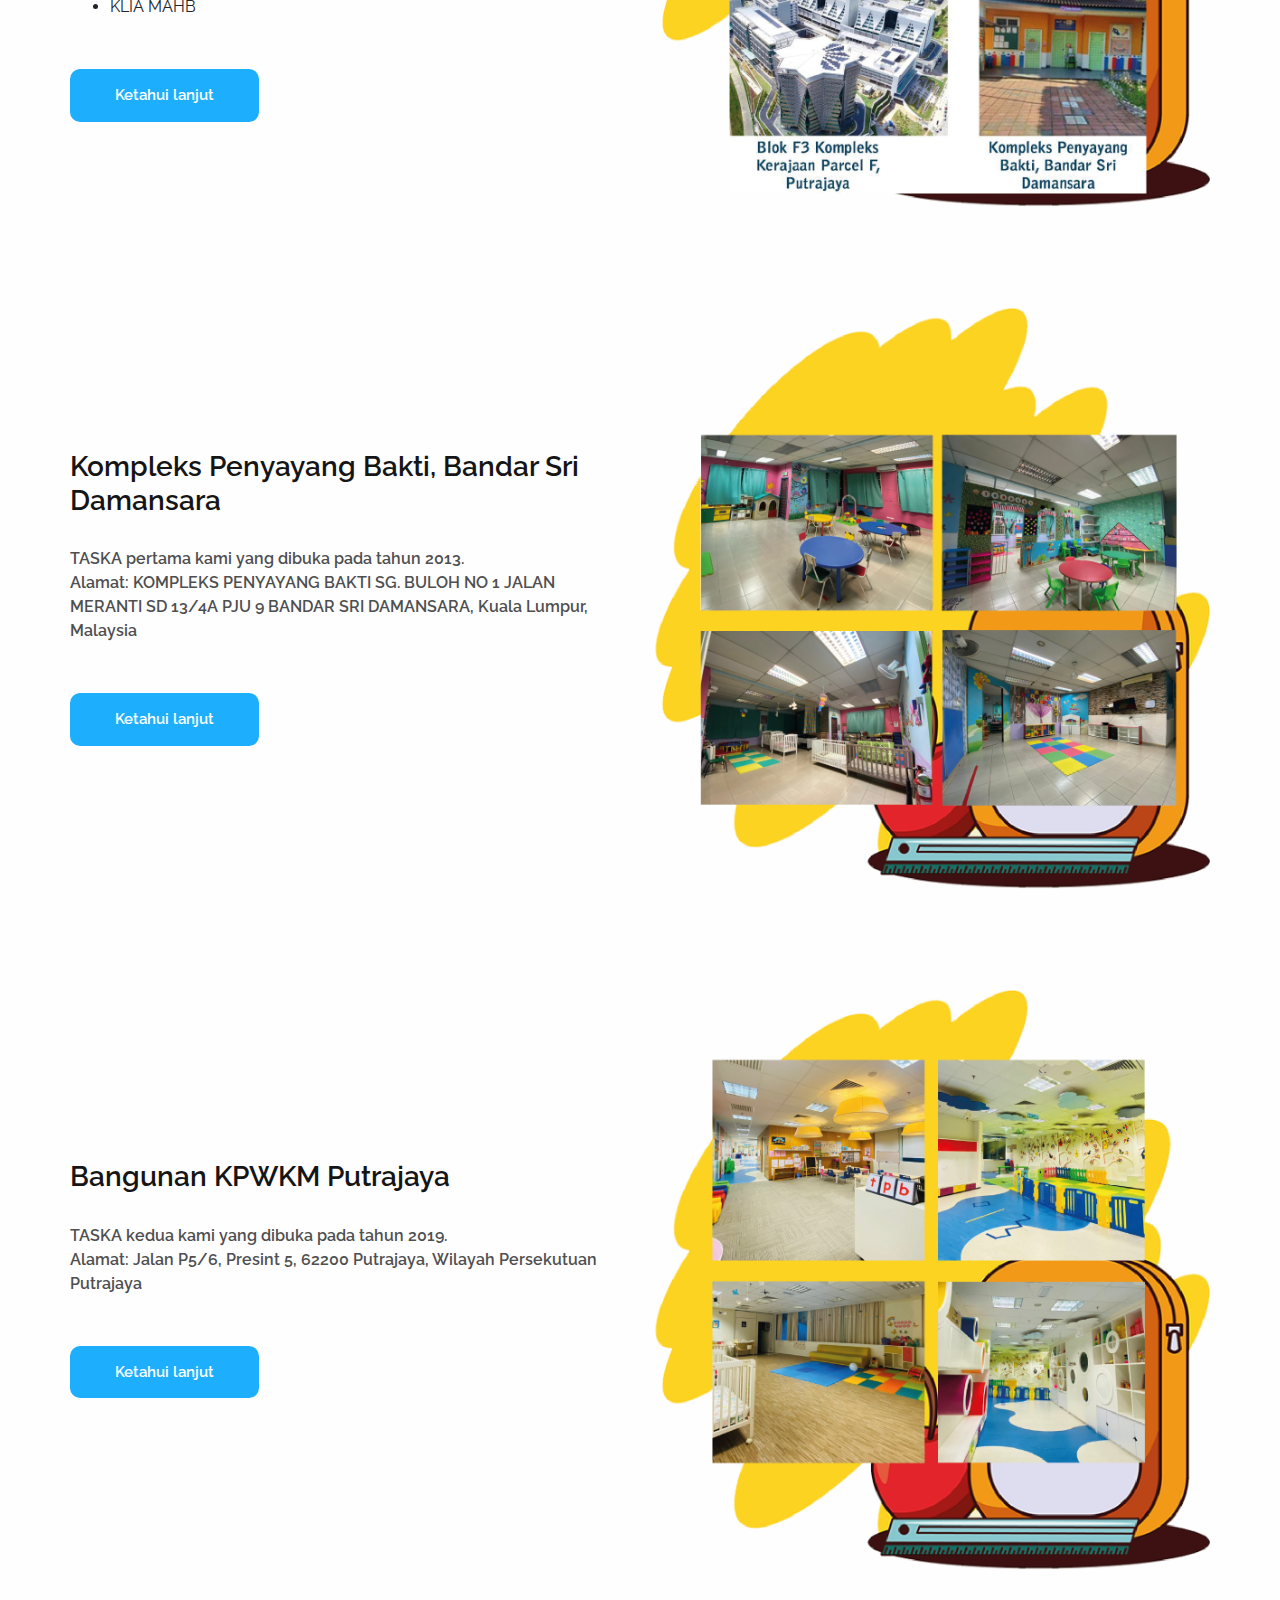
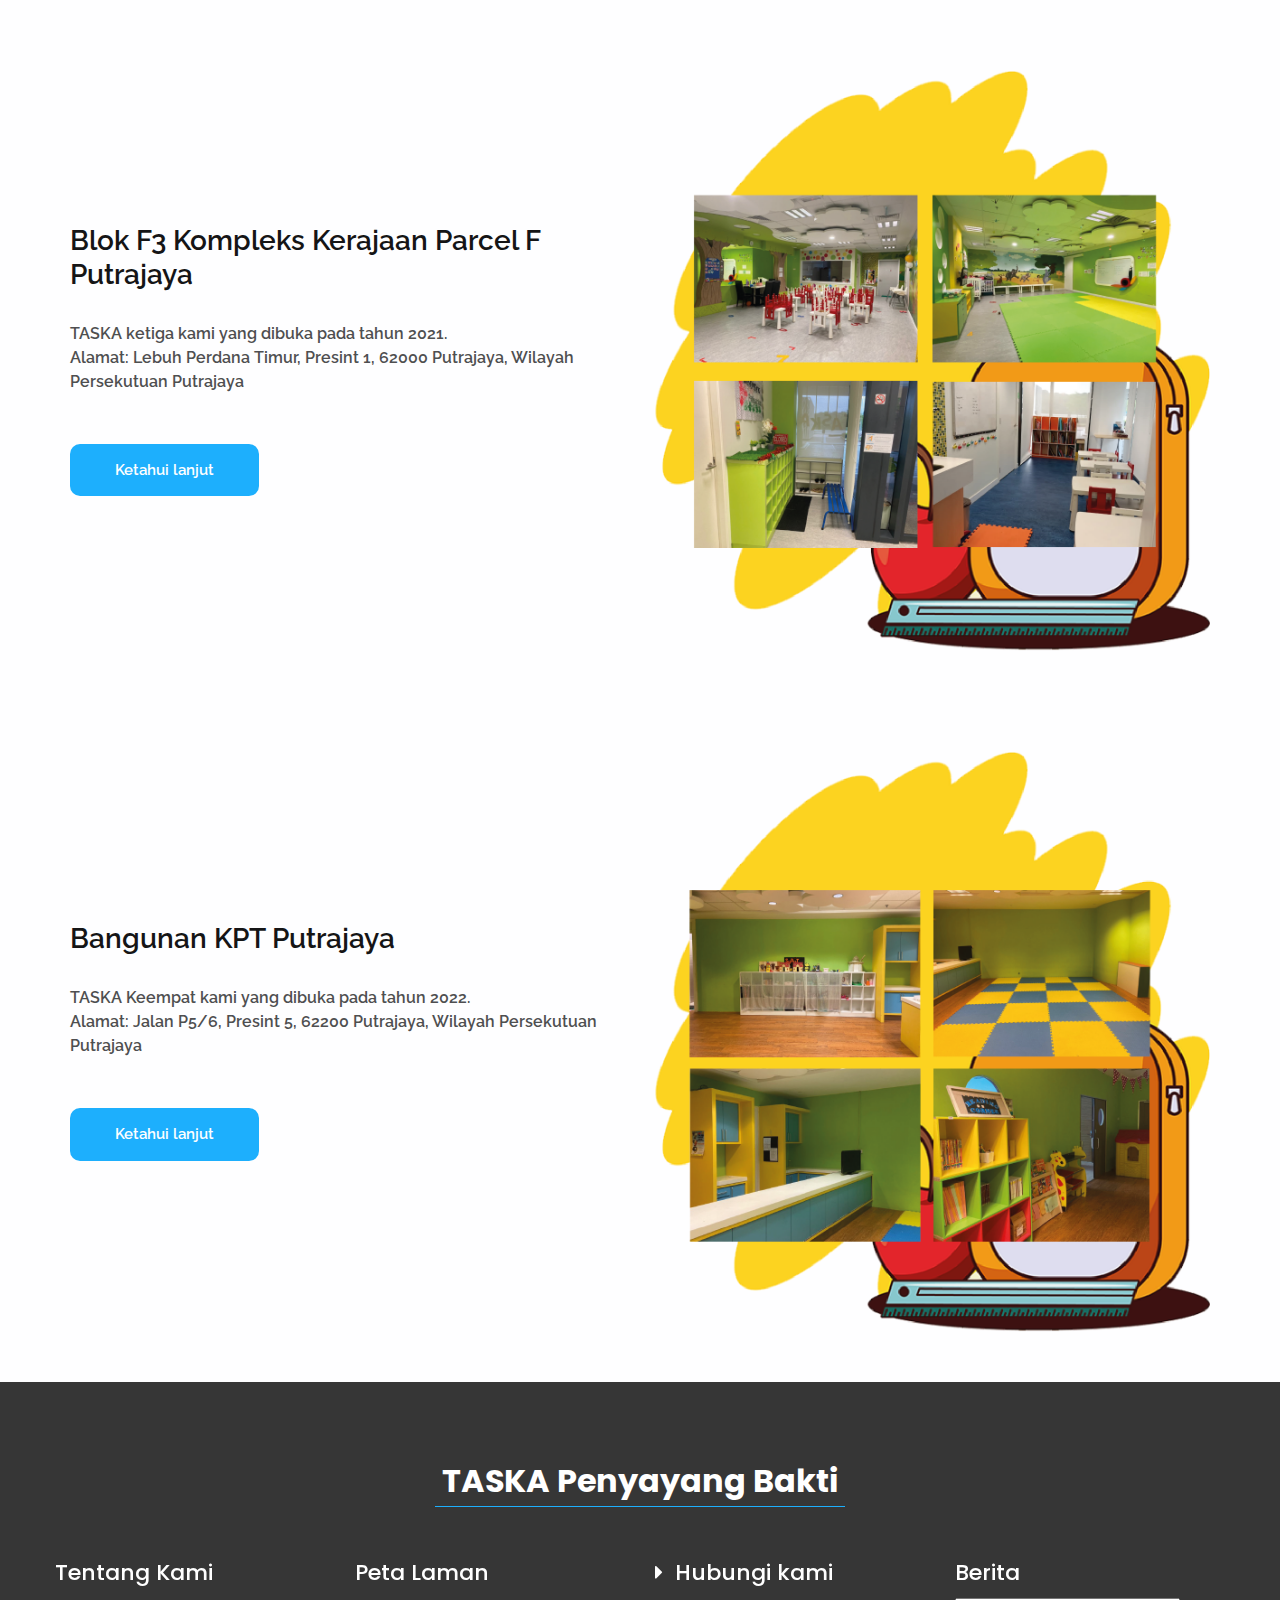
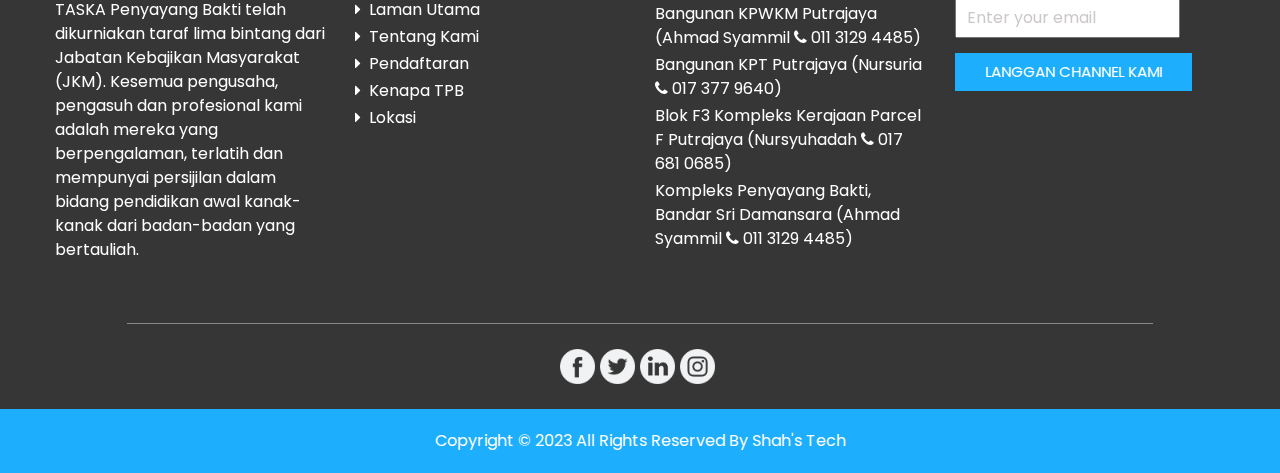
==== commit d240277c: "update on bio and caret for site map" ====
--- a/about.html
+++ b/about.html
@@ -101,7 +101,7 @@
               </h2>
               <p></p>
               <h3 style="text-align: left">
-                Syammil Zulkarnain
+                Ahmad Syammil Zulkarnain
               </h3>
               <p style="text-align: justify;">
                 Beliau merupakan Pengusaha TASKA Penyayang Bakti di Kementerian Pengajian Tinggi di Putrajaya. Beliau juga memegang jawatan sebagai Pengerusi di Koperasi Penyayang Bakti Berhad. Beliau memiliki pengalaman yang luas dalam pelbagai bidang termasuk insuran, kewangan, perbankan, pendidikan, pemasaran dan perniagaan. Antara jawatan terakhir beliau ialah senior eksekutif di AIA General Berhad. Beliau memiliki Diploma Kemahiran Malaysia dalam bidang Pendidikan Awal Kanak-Kanak, dan Diploma E-Dagang.
@@ -203,7 +203,7 @@
                   Nursuria Zulkarnain
                 </h3>
                 <p style="text-align: justify;">
-                  Beliau adalah Pengusaha TASKA Penyayang Bakti cawangan Blok F3 Kompleks Kerajaan Parcel F, Putrajaya. Merupakan anak perempuan kepada Puan Rahimah Ithnin dan menerima latihan/kursus KAP (Kursus Asas Permata) dari JKMM pada tahun 2019.
+                  Beliau adalah Pengusaha TASKA Penyayang Bakti cawangan Blok F3 Kompleks Kerajaan Parcel F, Putrajaya. Beliau menerima latihan/kursus KAP (Kursus Asas Permata) dari JKMM pada tahun 2019.
                 </p>
                 <!-- <div class="">
                   <a href="" class="call_to-btn btn_white-border">
@@ -449,34 +449,34 @@
         <ul>
           <li>
             <a href="index.html">
-              Laman Utama
+              <i class="fa fa-caret-right" aria-hidden="true"></i>&nbsp; Laman Utama
             </a>
           </li>
           <li>
            <a href="about.html">
-              Tentang Kami
+            <i class="fa fa-caret-right" aria-hidden="true"></i>&nbsp; Tentang Kami
            </a>
           </li>
           <li>
             <a href="admission.html">
-                Pendaftaran
+              <i class="fa fa-caret-right" aria-hidden="true"></i>&nbsp; Pendaftaran
             </a>
           </li>
           <li>
             <a href="why.html">
-                Kenapa TPB
+              <i class="fa fa-caret-right" aria-hidden="true"></i>&nbsp; Kenapa TPB
             </a>
           </li>
           <li>
             <a href="contact.html">
-                Lokasi
+              <i class="fa fa-caret-right" aria-hidden="true"></i>&nbsp; Lokasi
             </a>
           </li>
         </ul>
       </div>
       <div class="col-md-3">
         <h5>
-            Hubungi kami
+          <i class="fa fa-caret-right" aria-hidden="true"></i>&nbsp; Hubungi kami
         </h5>
         <p>
           <ul>
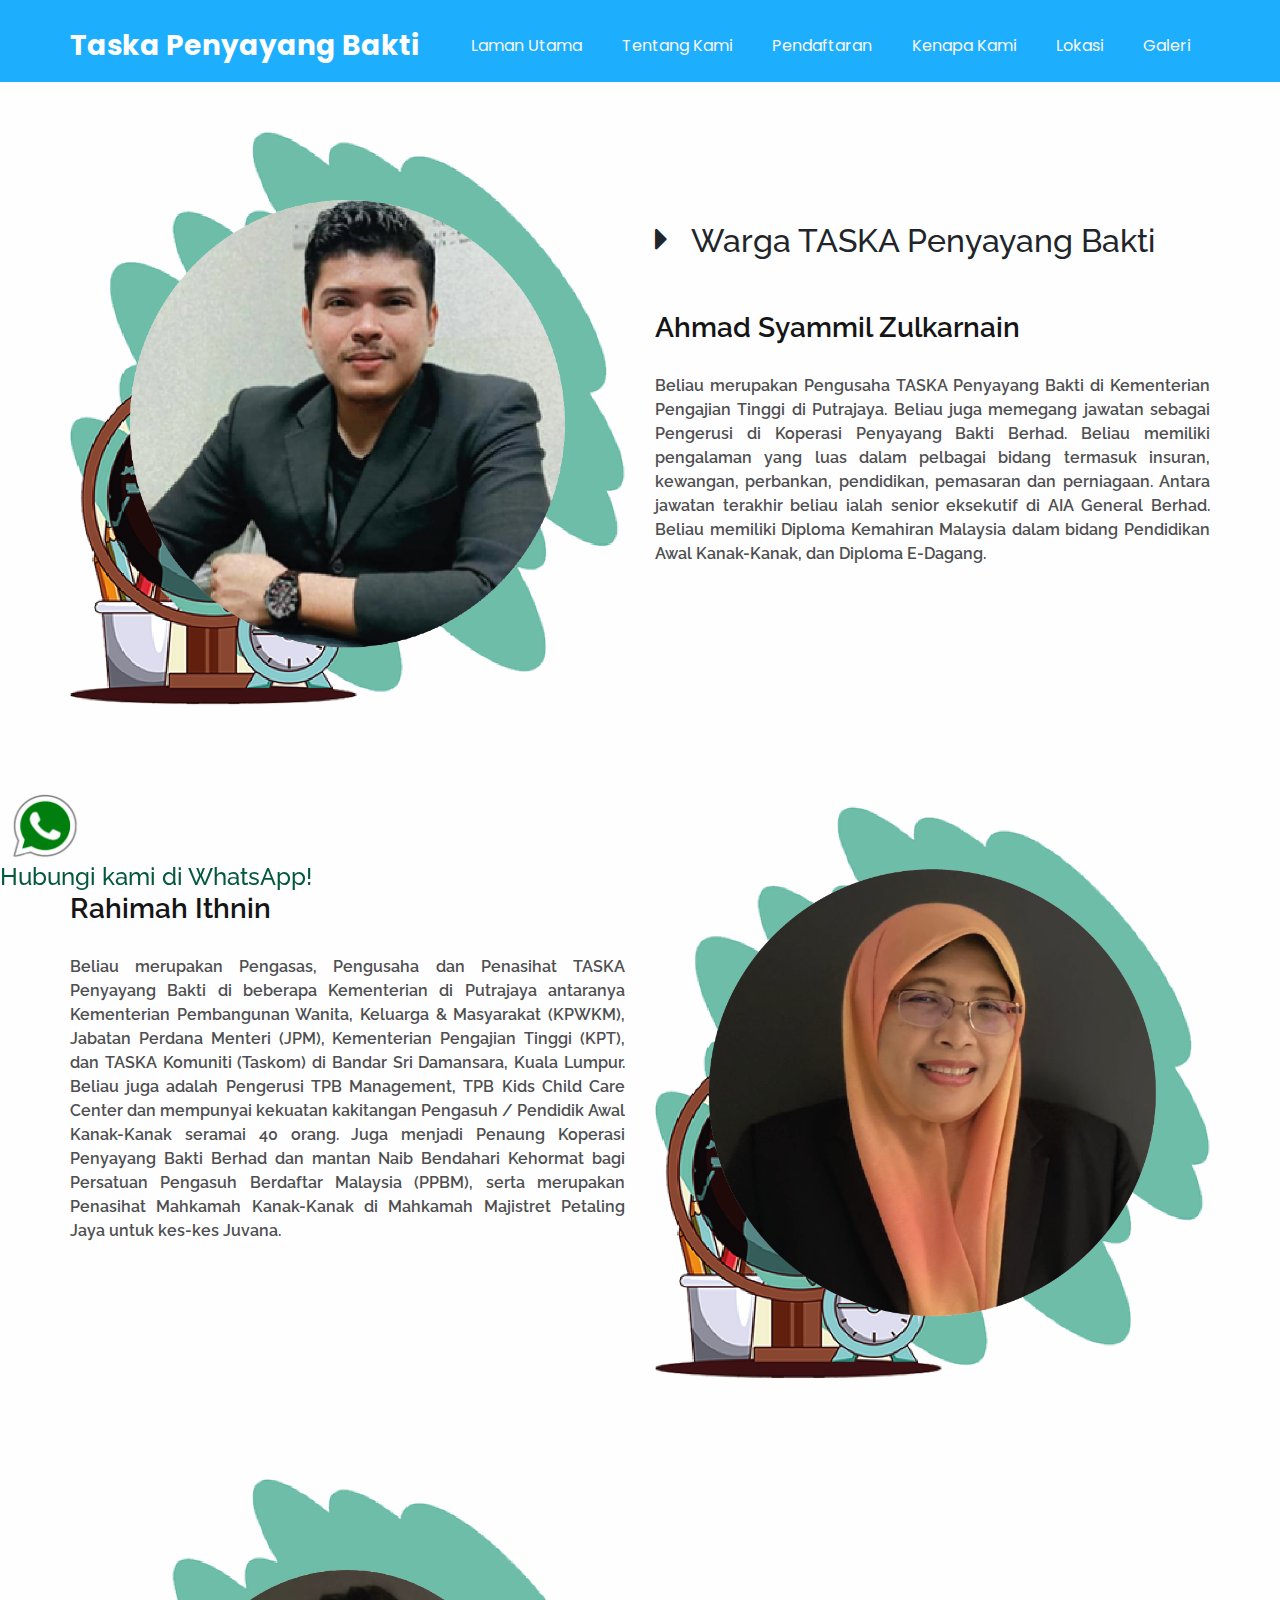
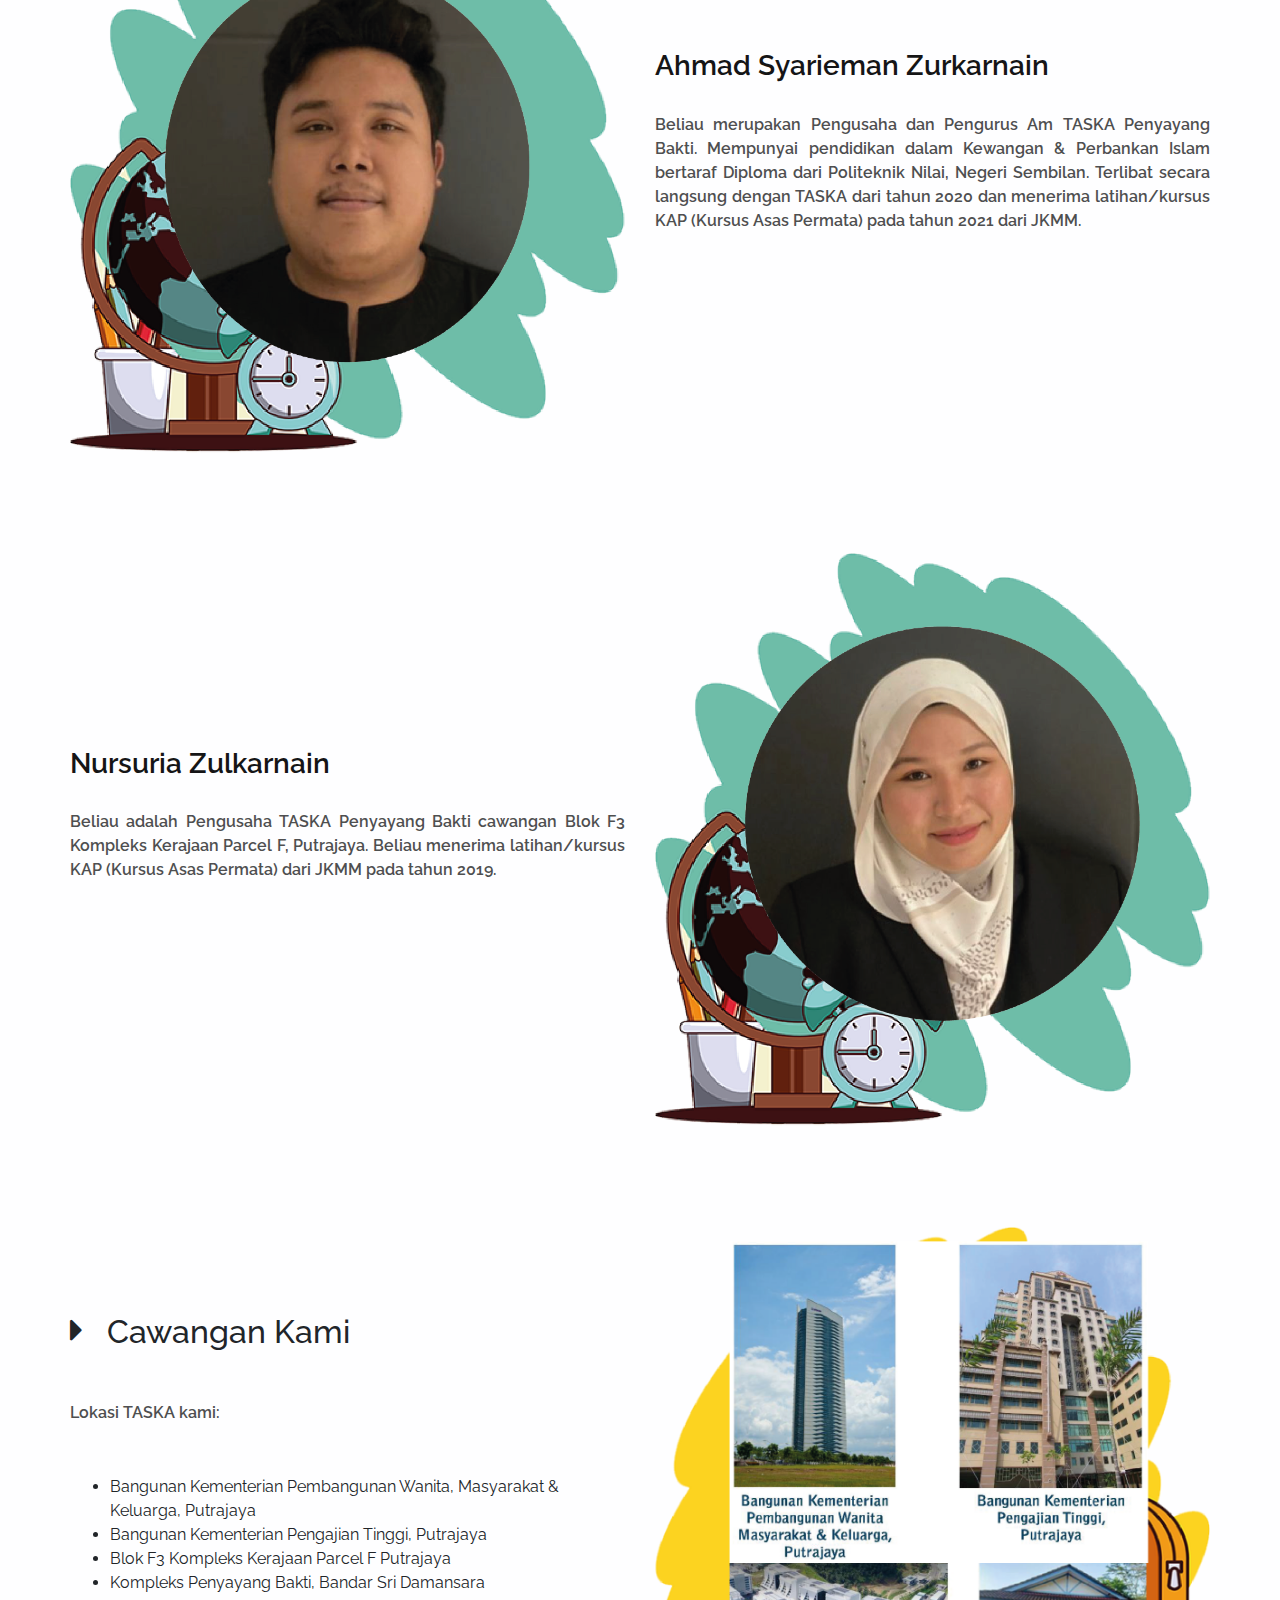
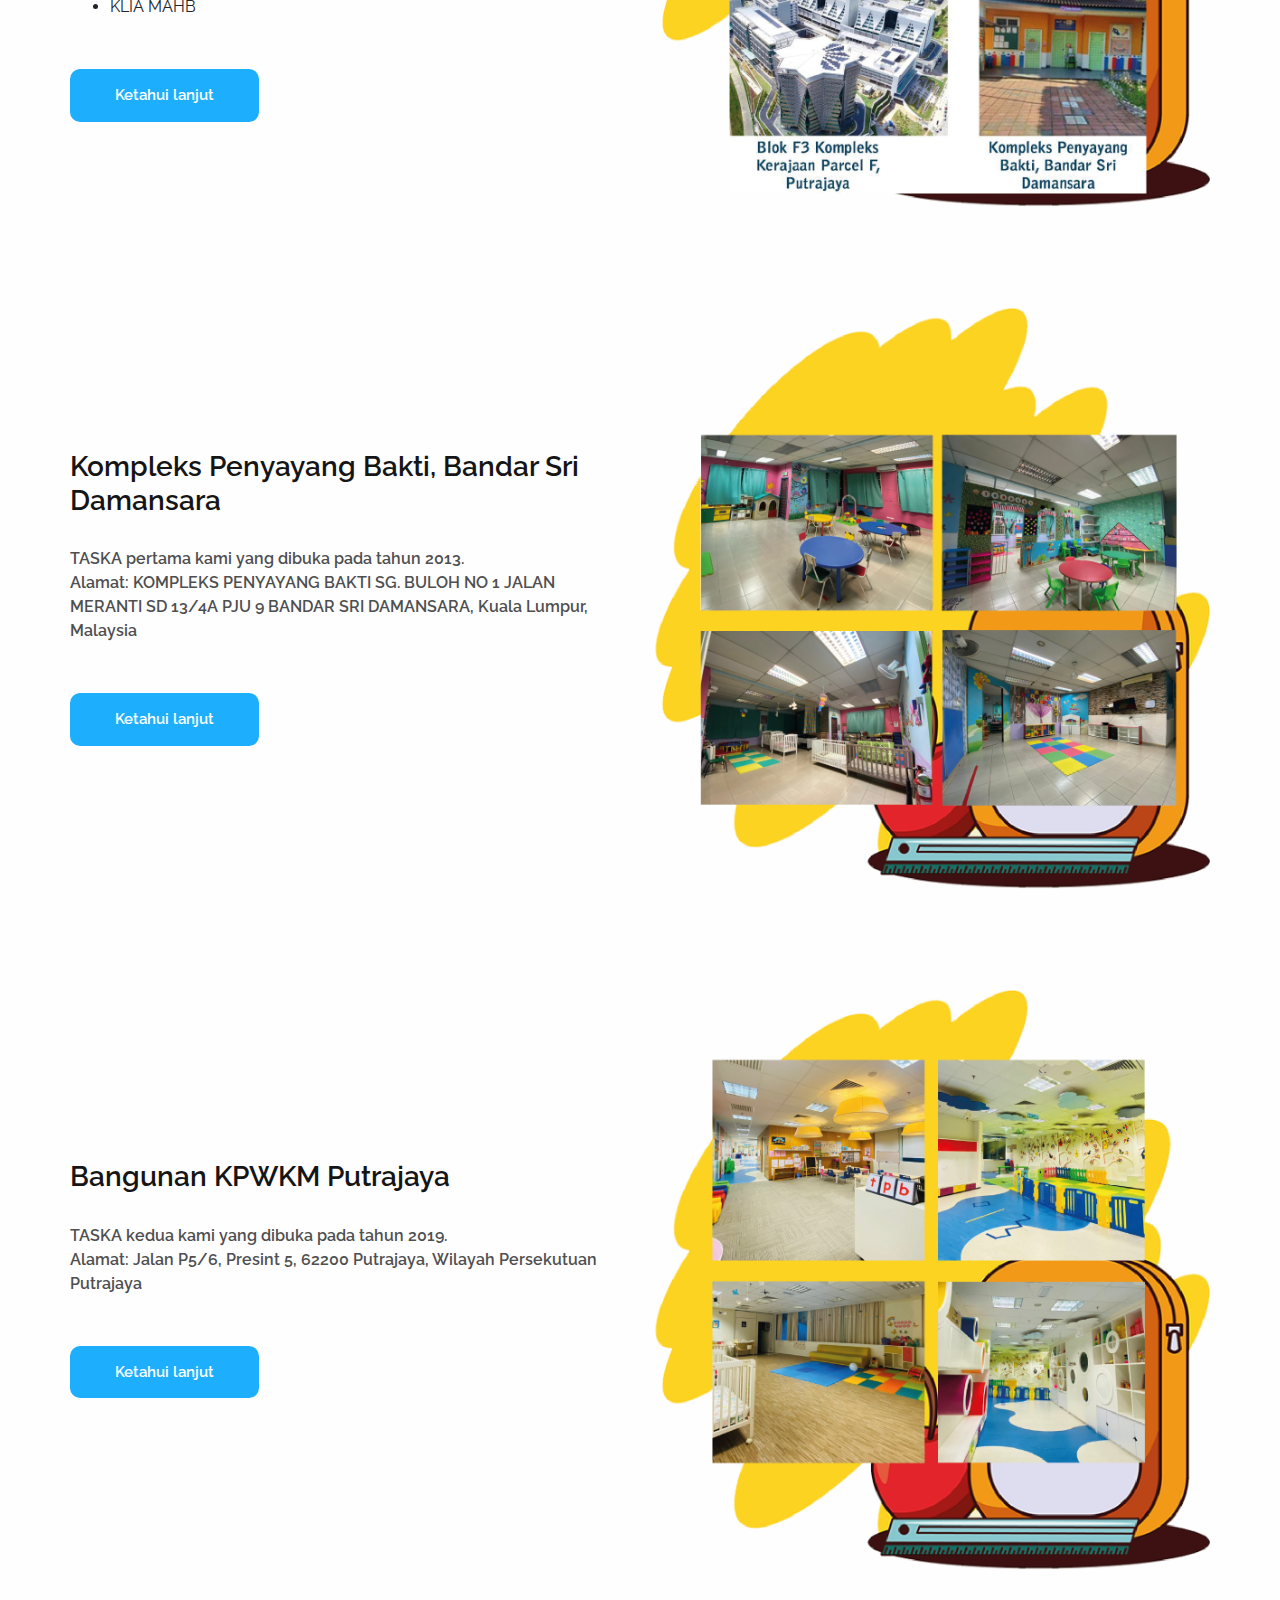
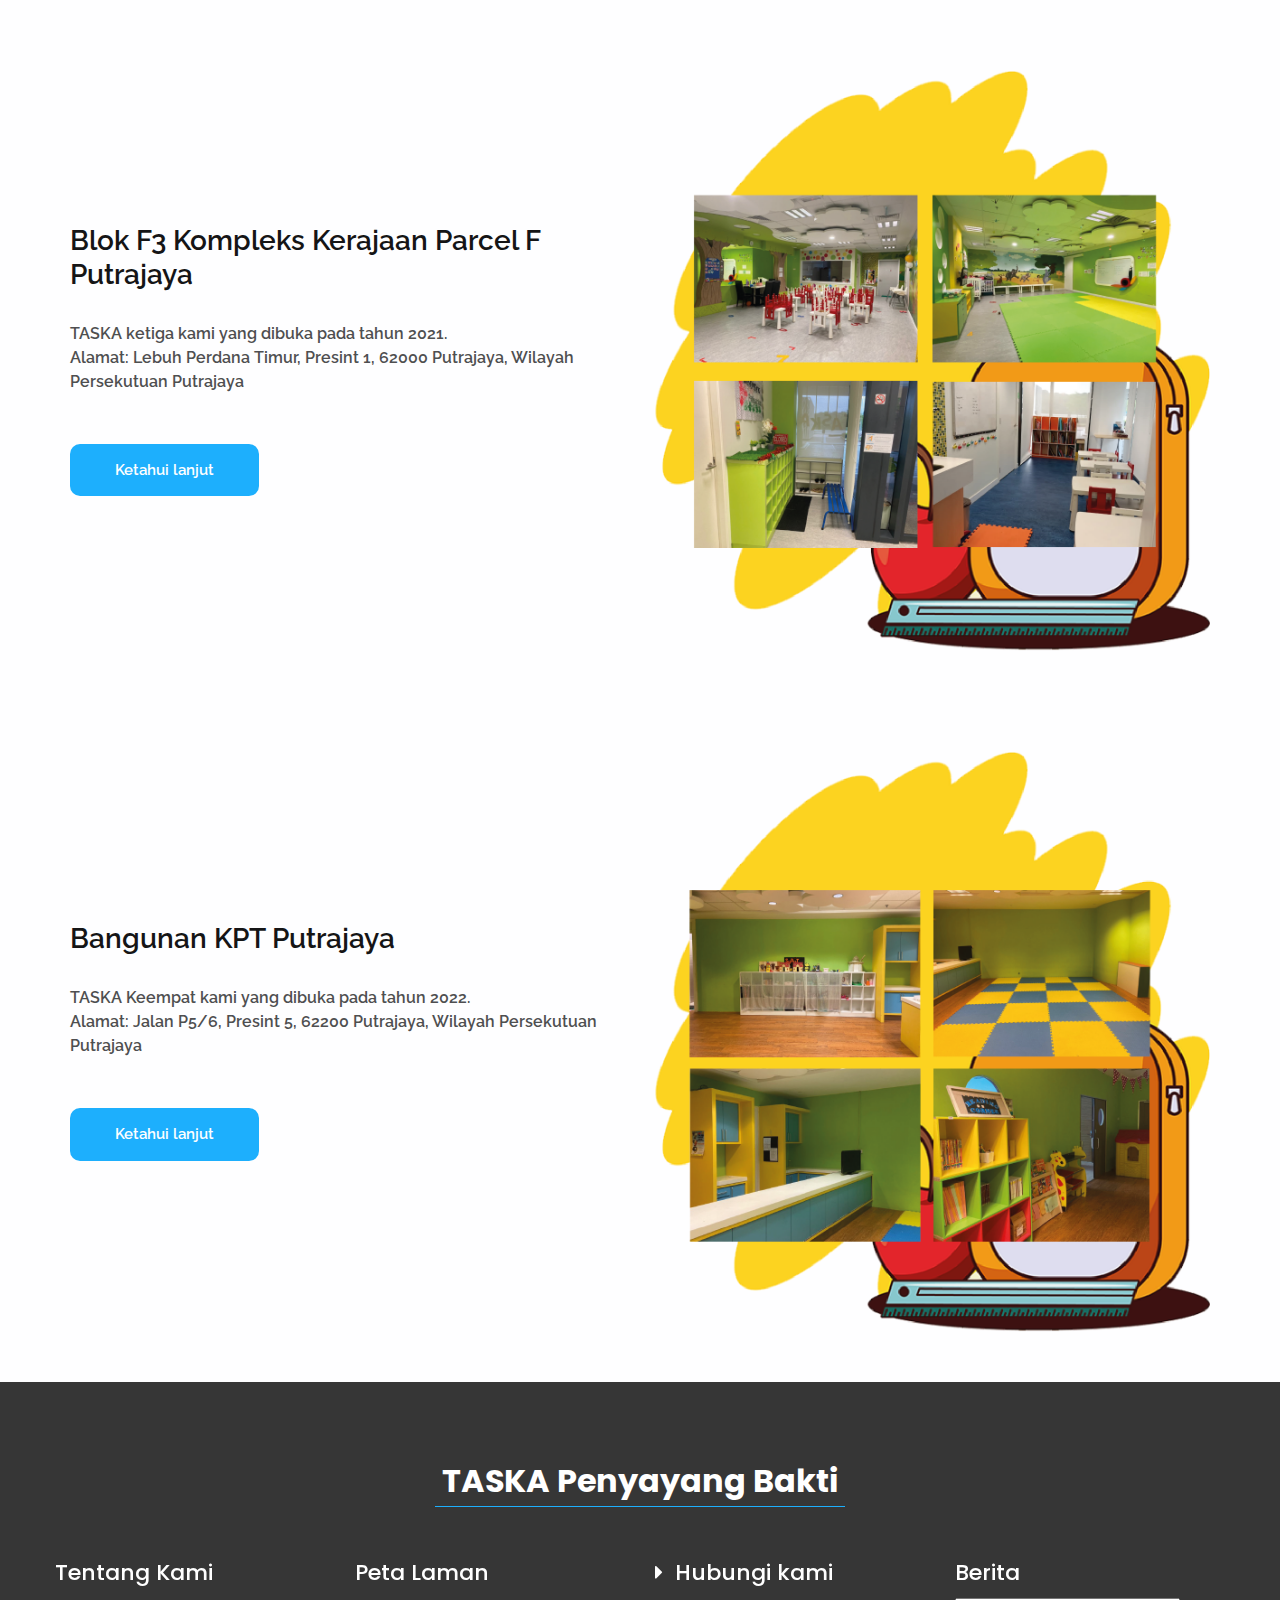
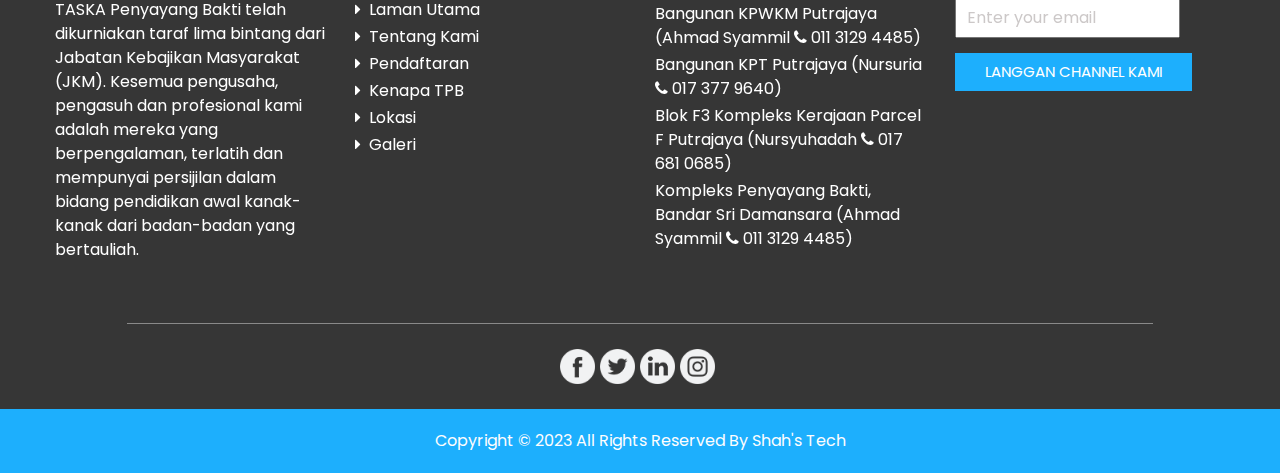
==== commit 0df5dbac: "adding meta tags and nav link to gallery" ====
--- a/about.html
+++ b/about.html
@@ -2,18 +2,20 @@
 <html>
 
 <head>
-  <!-- Basic -->
-  <meta charset="utf-8" />
-  <meta http-equiv="X-UA-Compatible" content="IE=edge" />
-  <!-- Mobile Metas -->
-  <meta name="viewport" content="width=device-width, initial-scale=1, shrink-to-fit=no" />
-  <!-- Site Metas -->
-  <meta name="keywords" content="" />
-  <meta name="description" content="" />
-  <meta name="author" content="" />
-
-  <title>TPB</title>
-
+<!-- Basic -->
+<meta charset="utf-8" />
+<meta http-equiv="X-UA-Compatible" content="IE=edge" />
+<!-- Mobile Metas -->
+<!-- <meta name="viewport" content="width=device-width, initial-scale=1, shrink-to-fit=no" /> -->
+<meta name="viewport" content="width=device-width,minimum-scale=1.0,maximum-scale=1.0"/>
+<!-- Site Metas -->
+<meta name='robots' content='index, follow, max-image-preview:large, max-snippet:-1, max-video-preview:-1'/>
+<meta name="keywords" content="Taska,Tadika,Childcare,Kindergarten,Putrajaya,Sri Damansara,Kanak-kanak,children,daycare,pengasuh,pendidikan awal,parents,ibu,bapa,adik-adik,Cikgu" />
+<meta name="description" content="Taska Penyayang Bakti webpage for Taska Tadika,baby, children and parents searching for daycare and kindergarten" />
+<meta name="generator" content="taskapenyayangbakti">
+<meta name="author" content="shaharuddin.tech" />
+
+<title>Taska Penyayang Bakti Company Profile and activity</title>
 
 
   <!-- bootstrap core css -->
@@ -73,6 +75,10 @@
 
                 <li class="nav-item">
                   <a class="nav-link" href="contact.html">Lokasi</a>
+                </li>
+
+                <li class="nav-item">
+                  <a class="nav-link" href="gallery.html">Galeri</a>
                 </li>
 
               </ul>
@@ -472,6 +478,11 @@
               <i class="fa fa-caret-right" aria-hidden="true"></i>&nbsp; Lokasi
             </a>
           </li>
+          <li>
+          <a href="gallery.html">
+            <i class="fa fa-caret-right" aria-hidden="true"></i>&nbsp; Galeri
+          </a>
+        </li>
         </ul>
       </div>
       <div class="col-md-3">
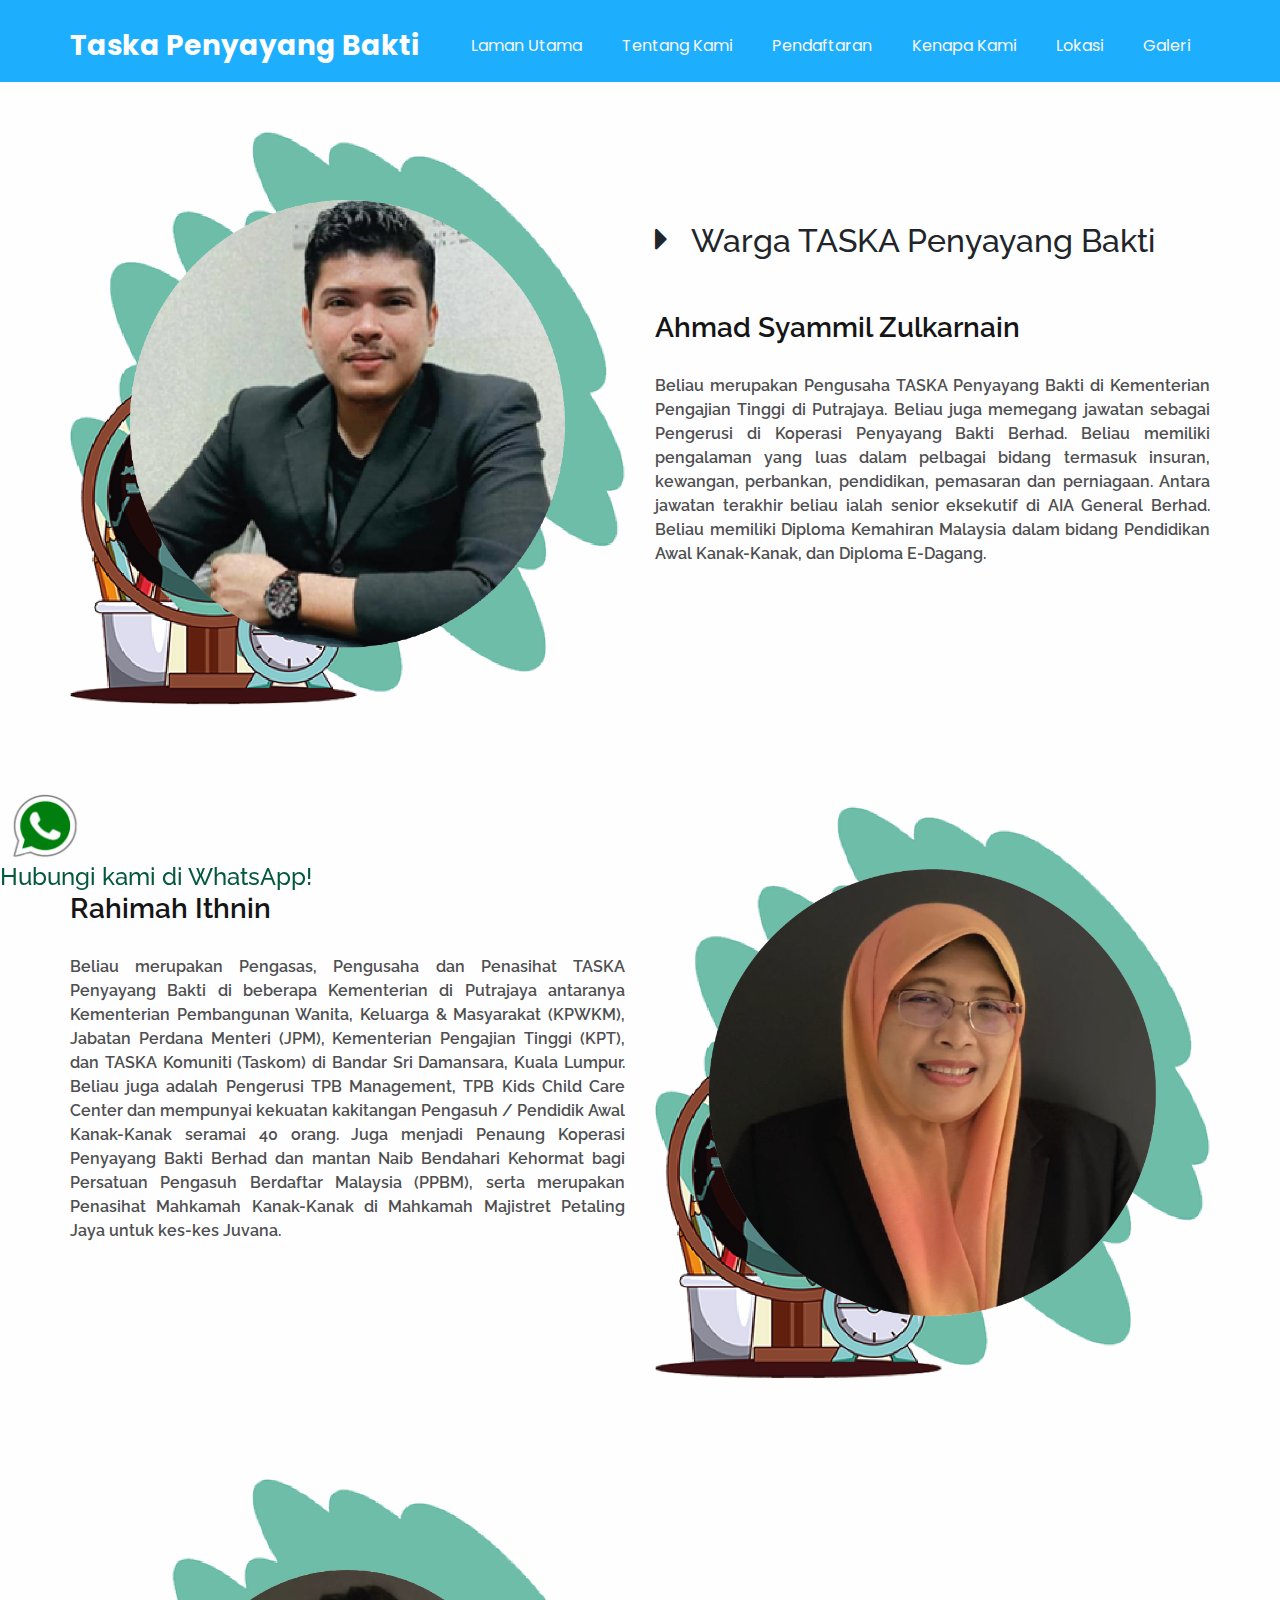
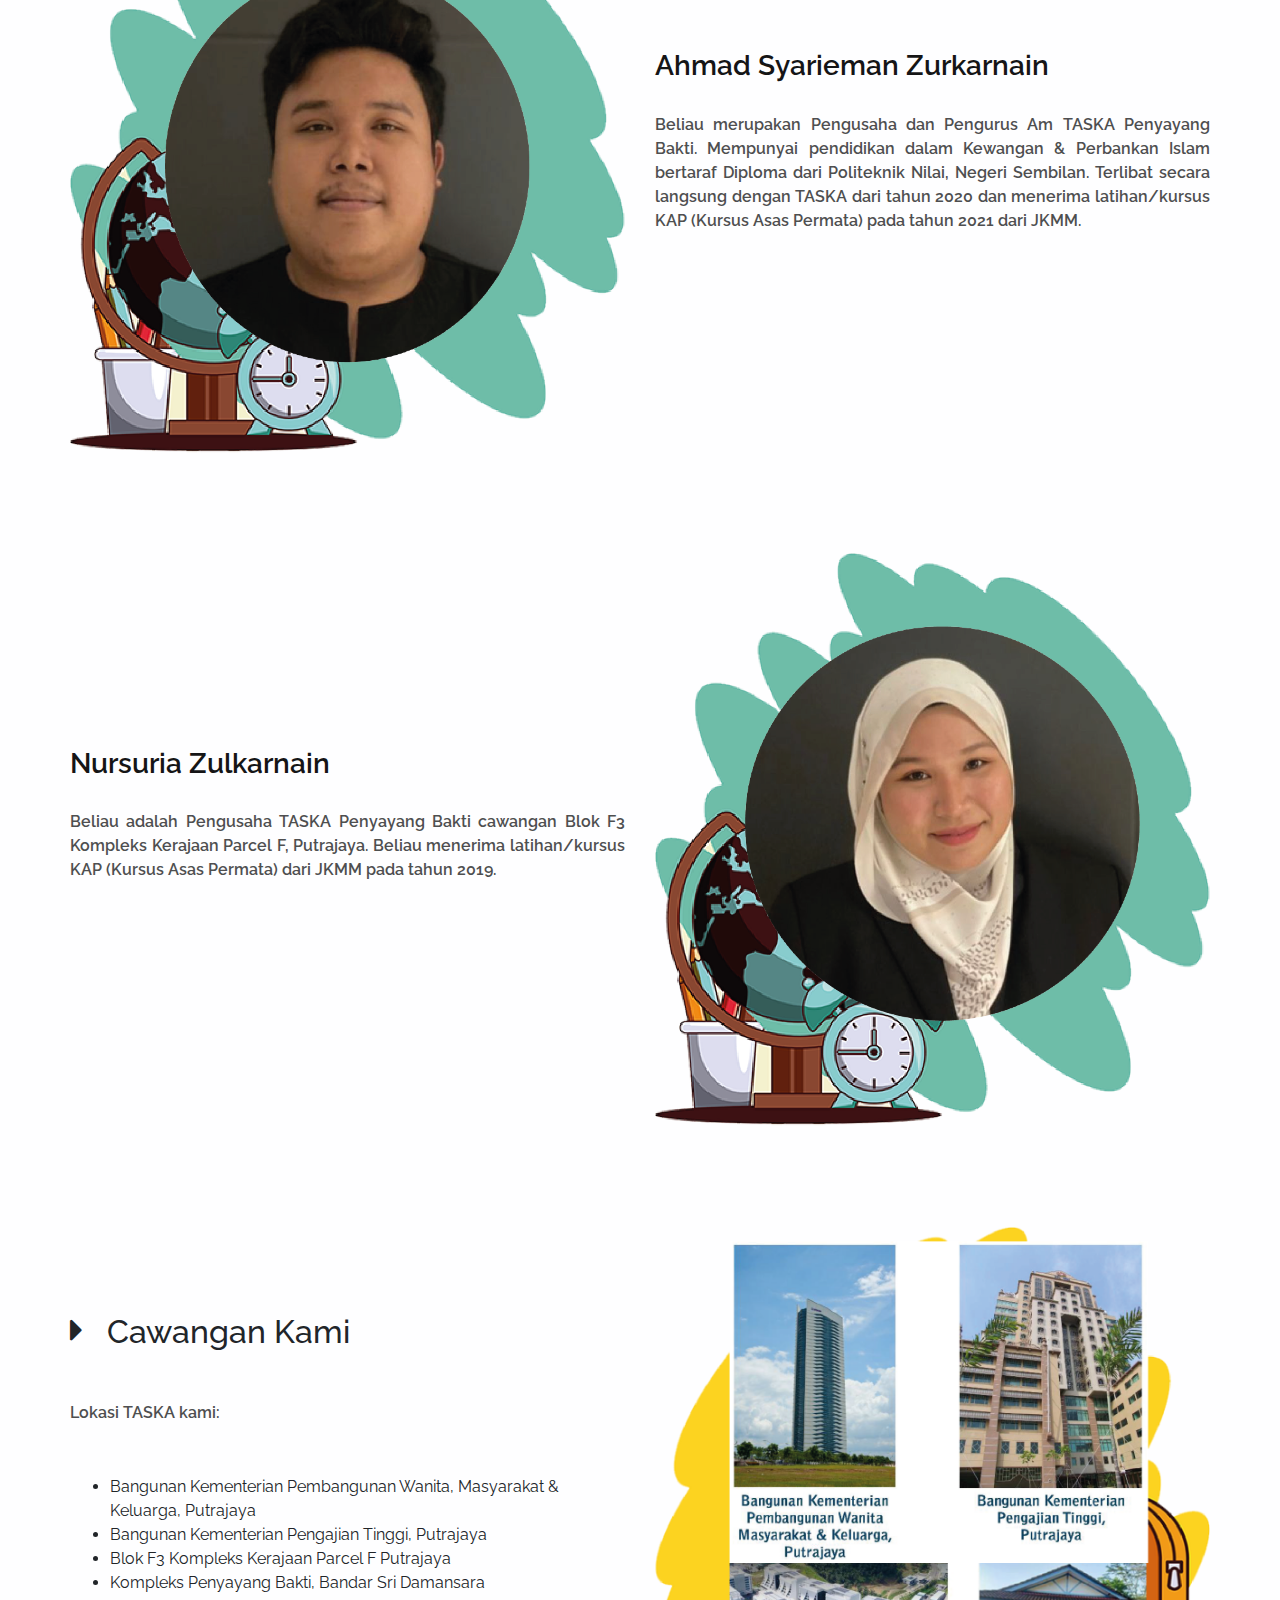
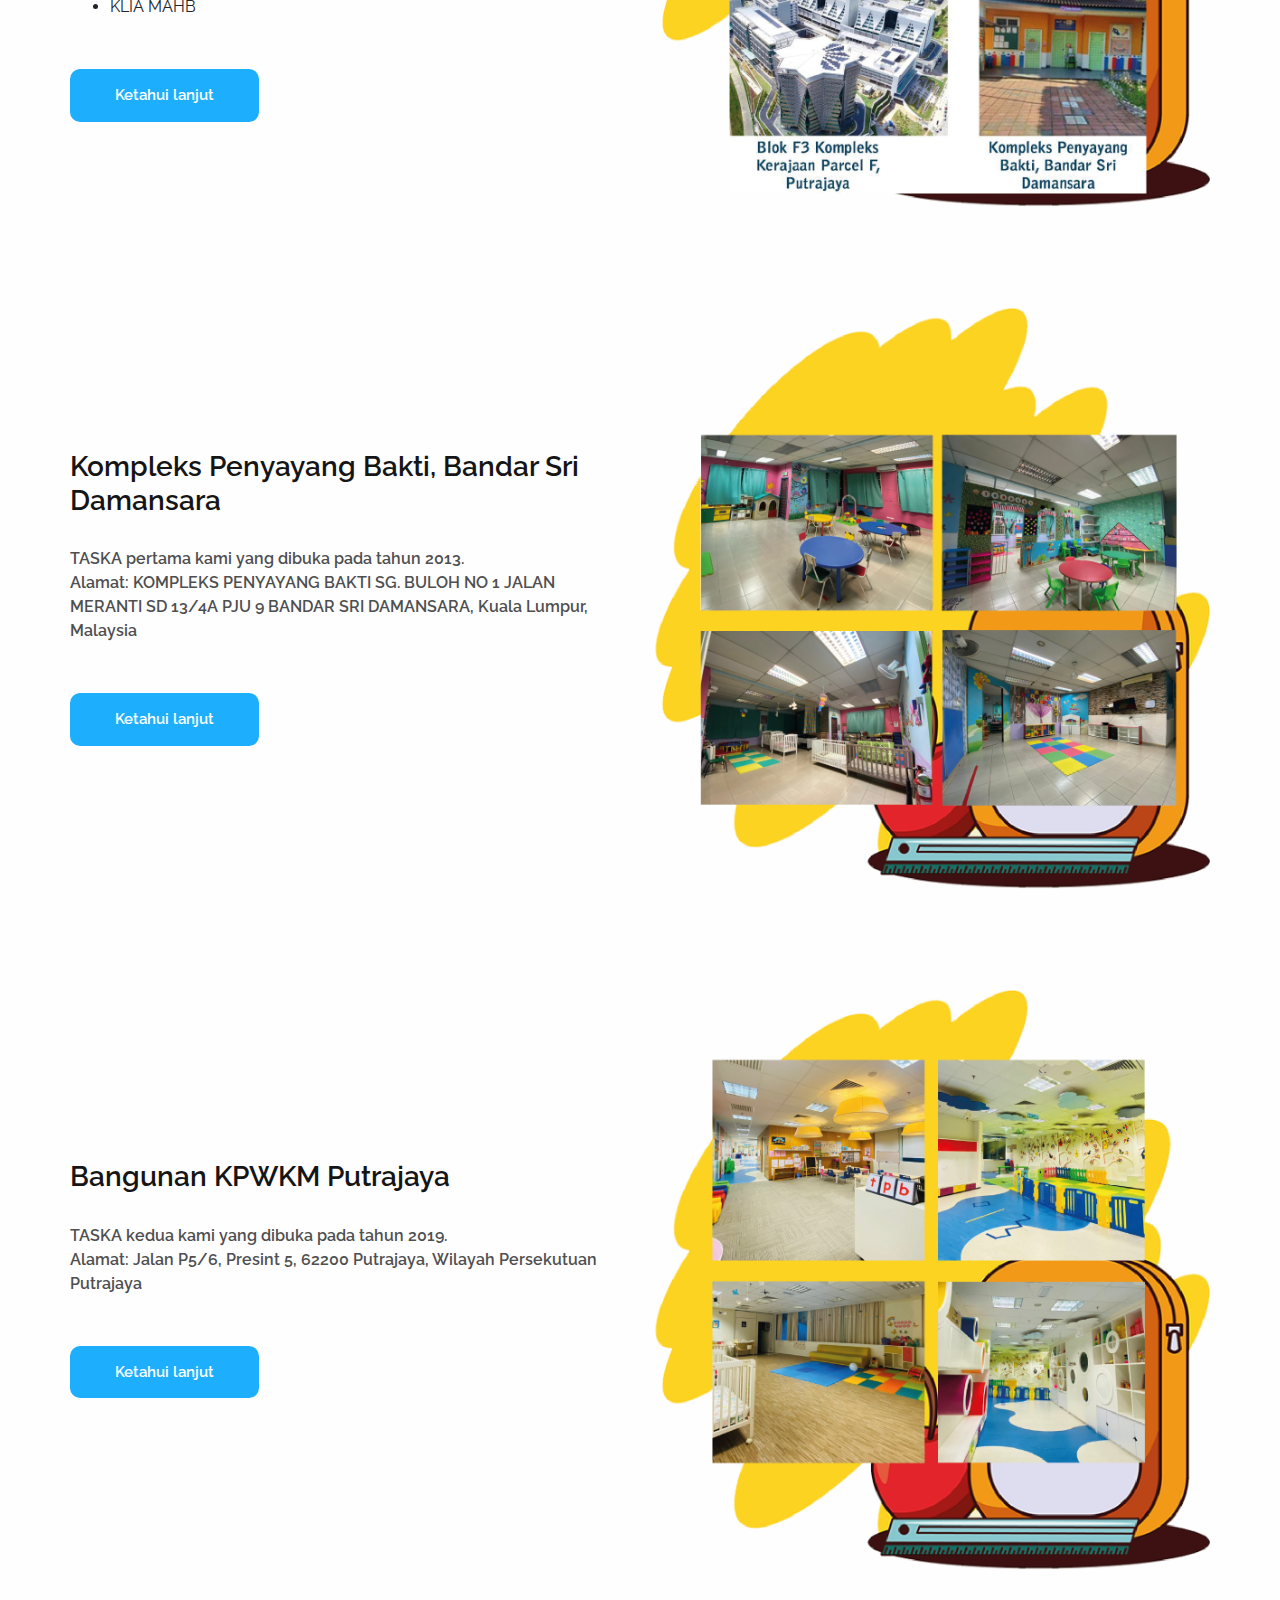
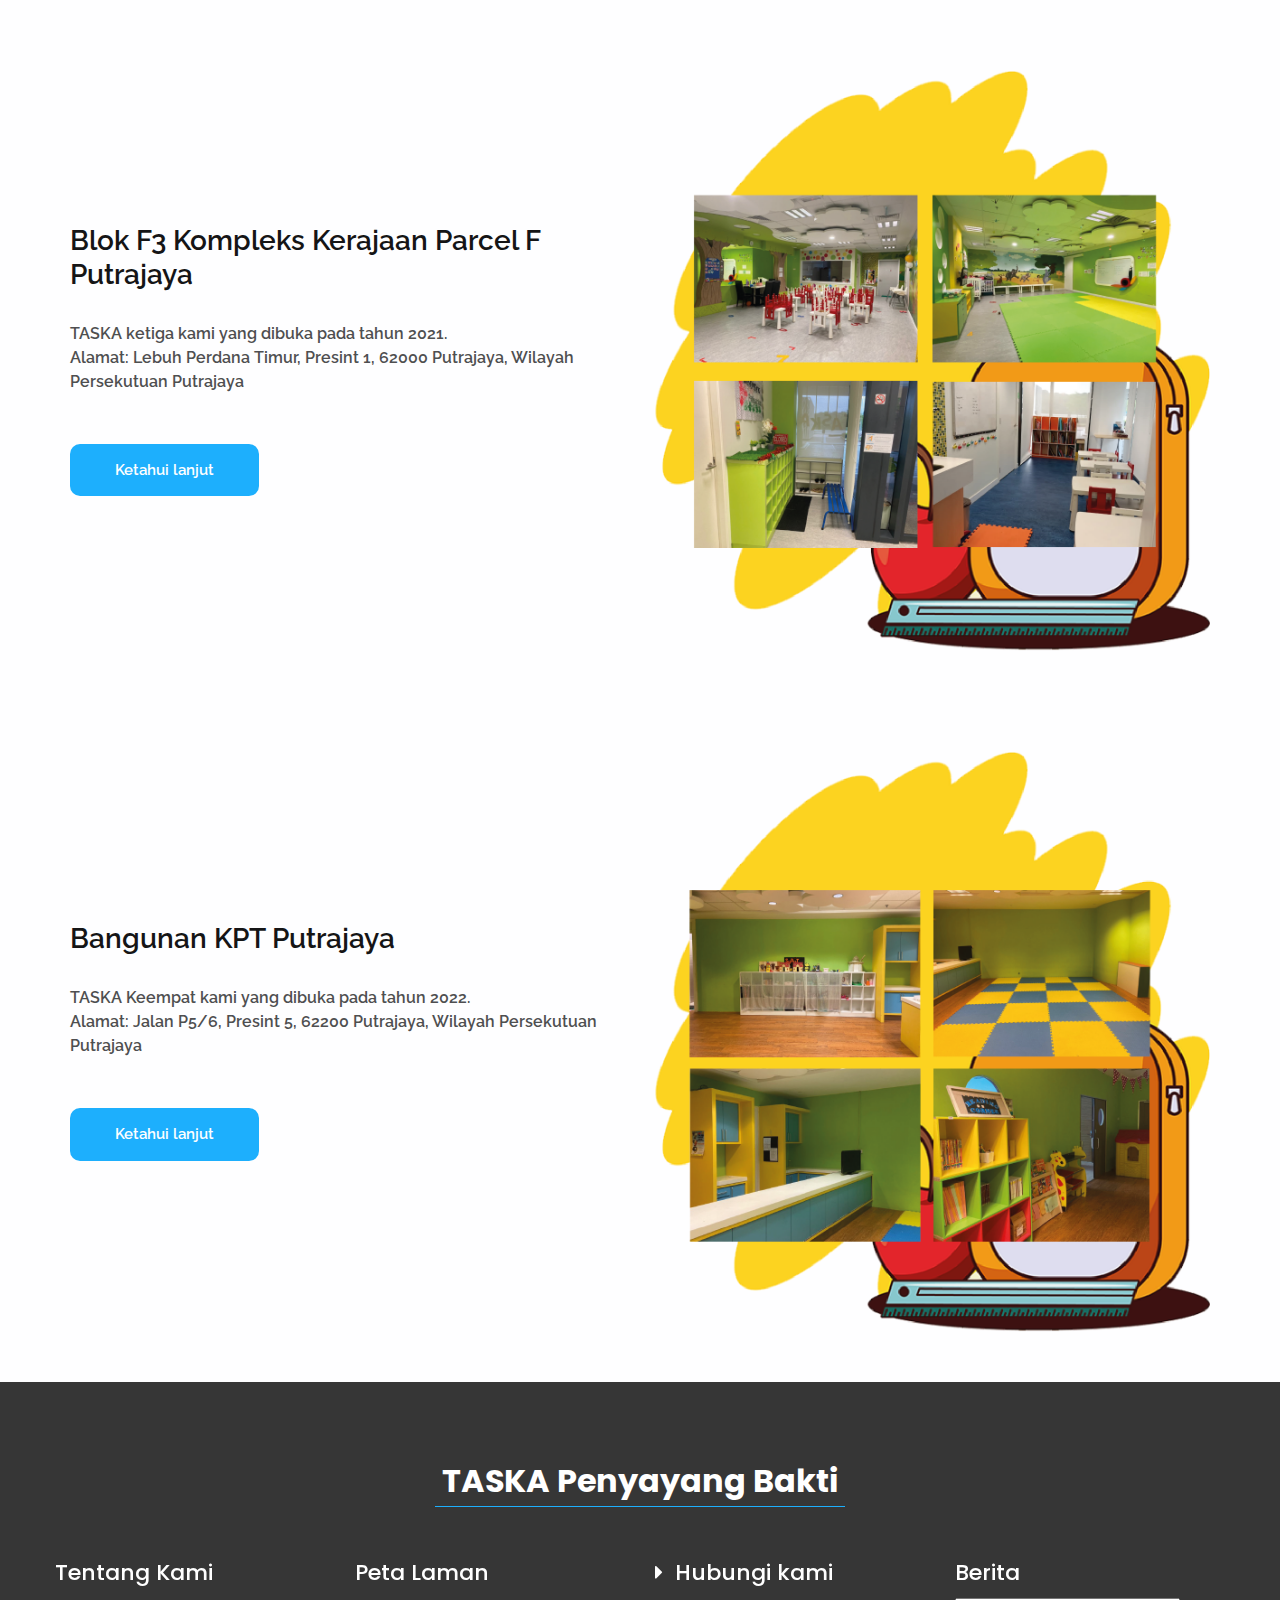
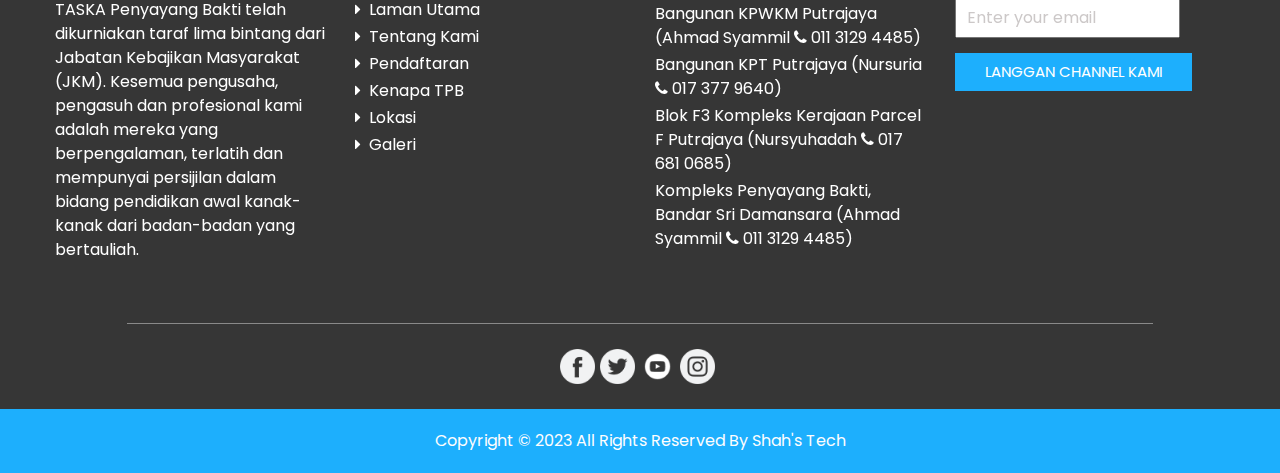
==== commit 6880d6a0: "link to youtube added" ====
--- a/about.html
+++ b/about.html
@@ -16,7 +16,7 @@
 <meta name="author" content="shaharuddin.tech" />
 
 <title>Taska Penyayang Bakti Company Profile and activity</title>
-
+<link rel = "icon" href = "images/tpbLogo3.png" type = "image/x-icon">
 
   <!-- bootstrap core css -->
   <link rel="stylesheet" type="text/css" href="css/bootstrap.css" />
@@ -526,10 +526,10 @@
         </a>
 
         <a href="">
-          <img src="images/twitter.png" alt="">
+          <img src="images/twitter.png" alt="twitter">
         </a>
-        <a href="">
-          <img src="images/linkedin.png" alt="">
+        <a href="https://www.youtube.com/@taskapenyayangbakti">
+          <img src="images/youtubeSmall.png" alt="youtube">
         </a>
         <a href="">
           <img src="images/instagram.png" alt="">
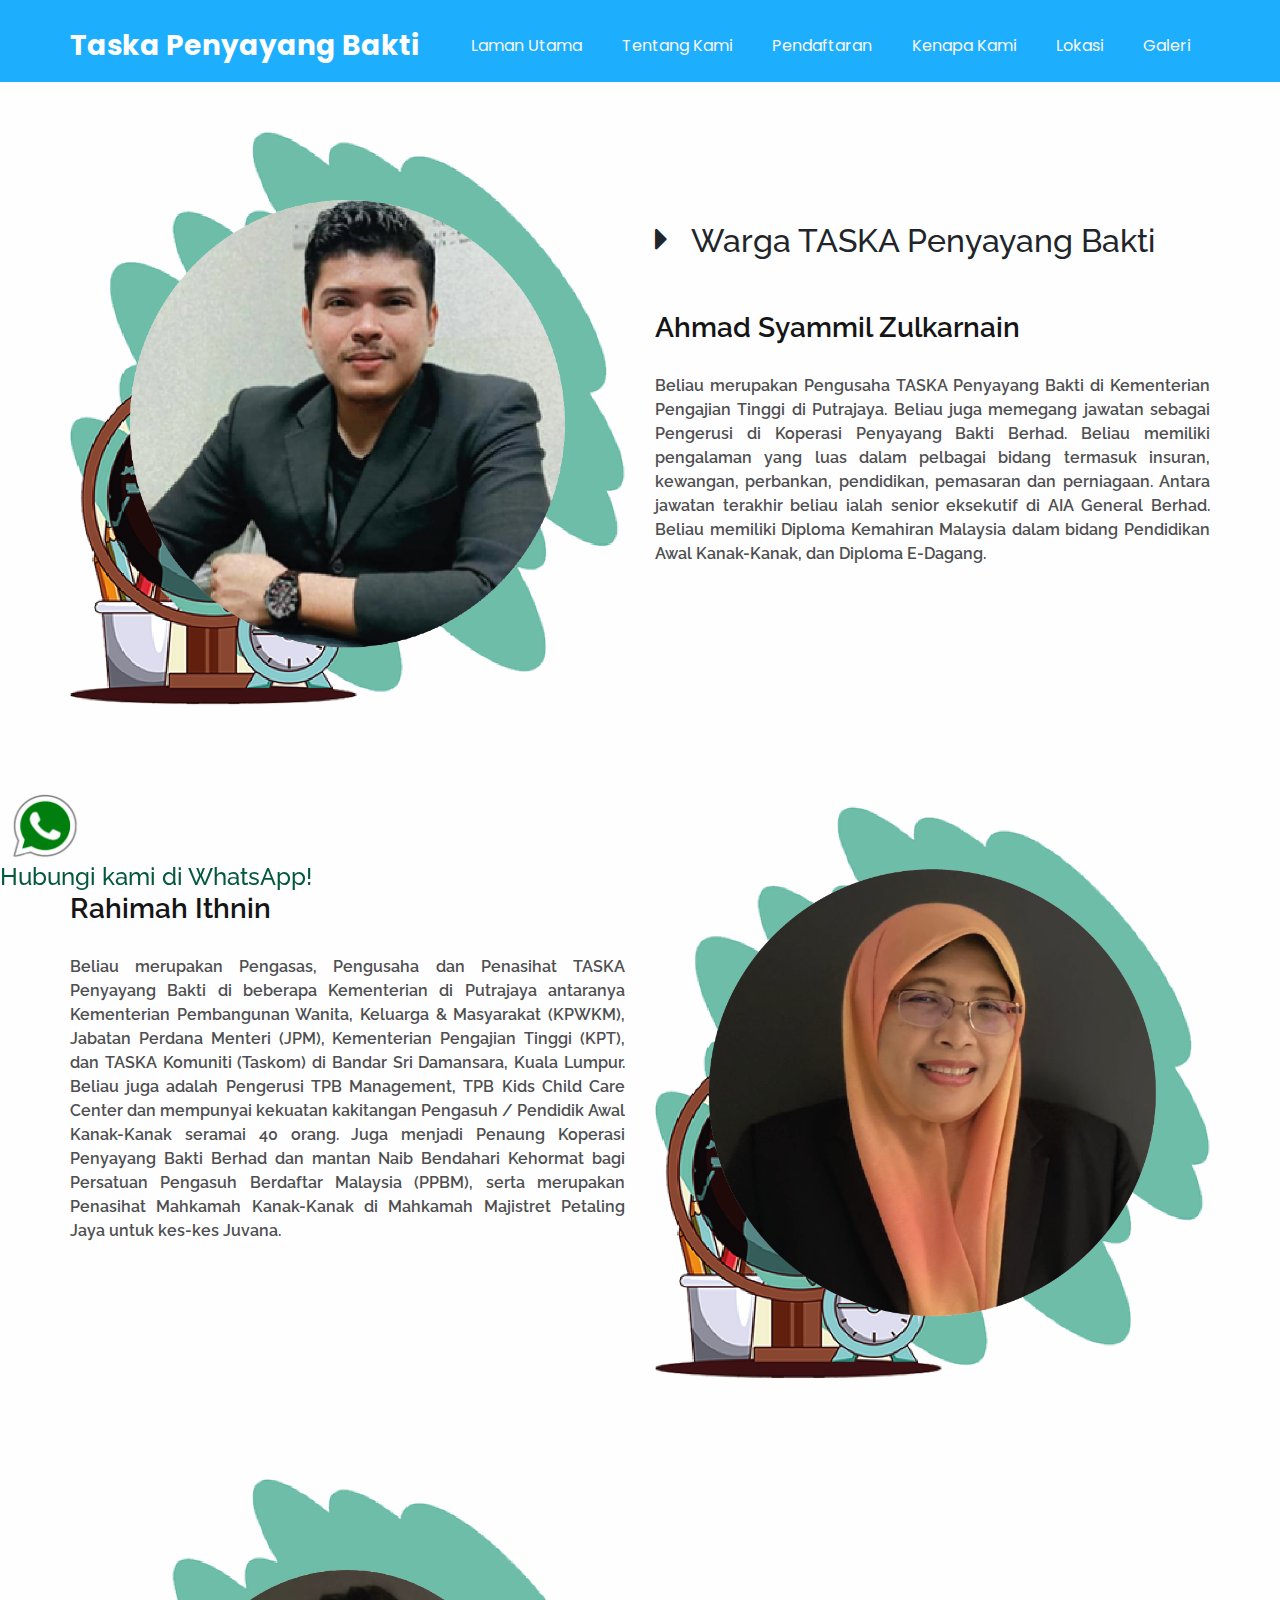
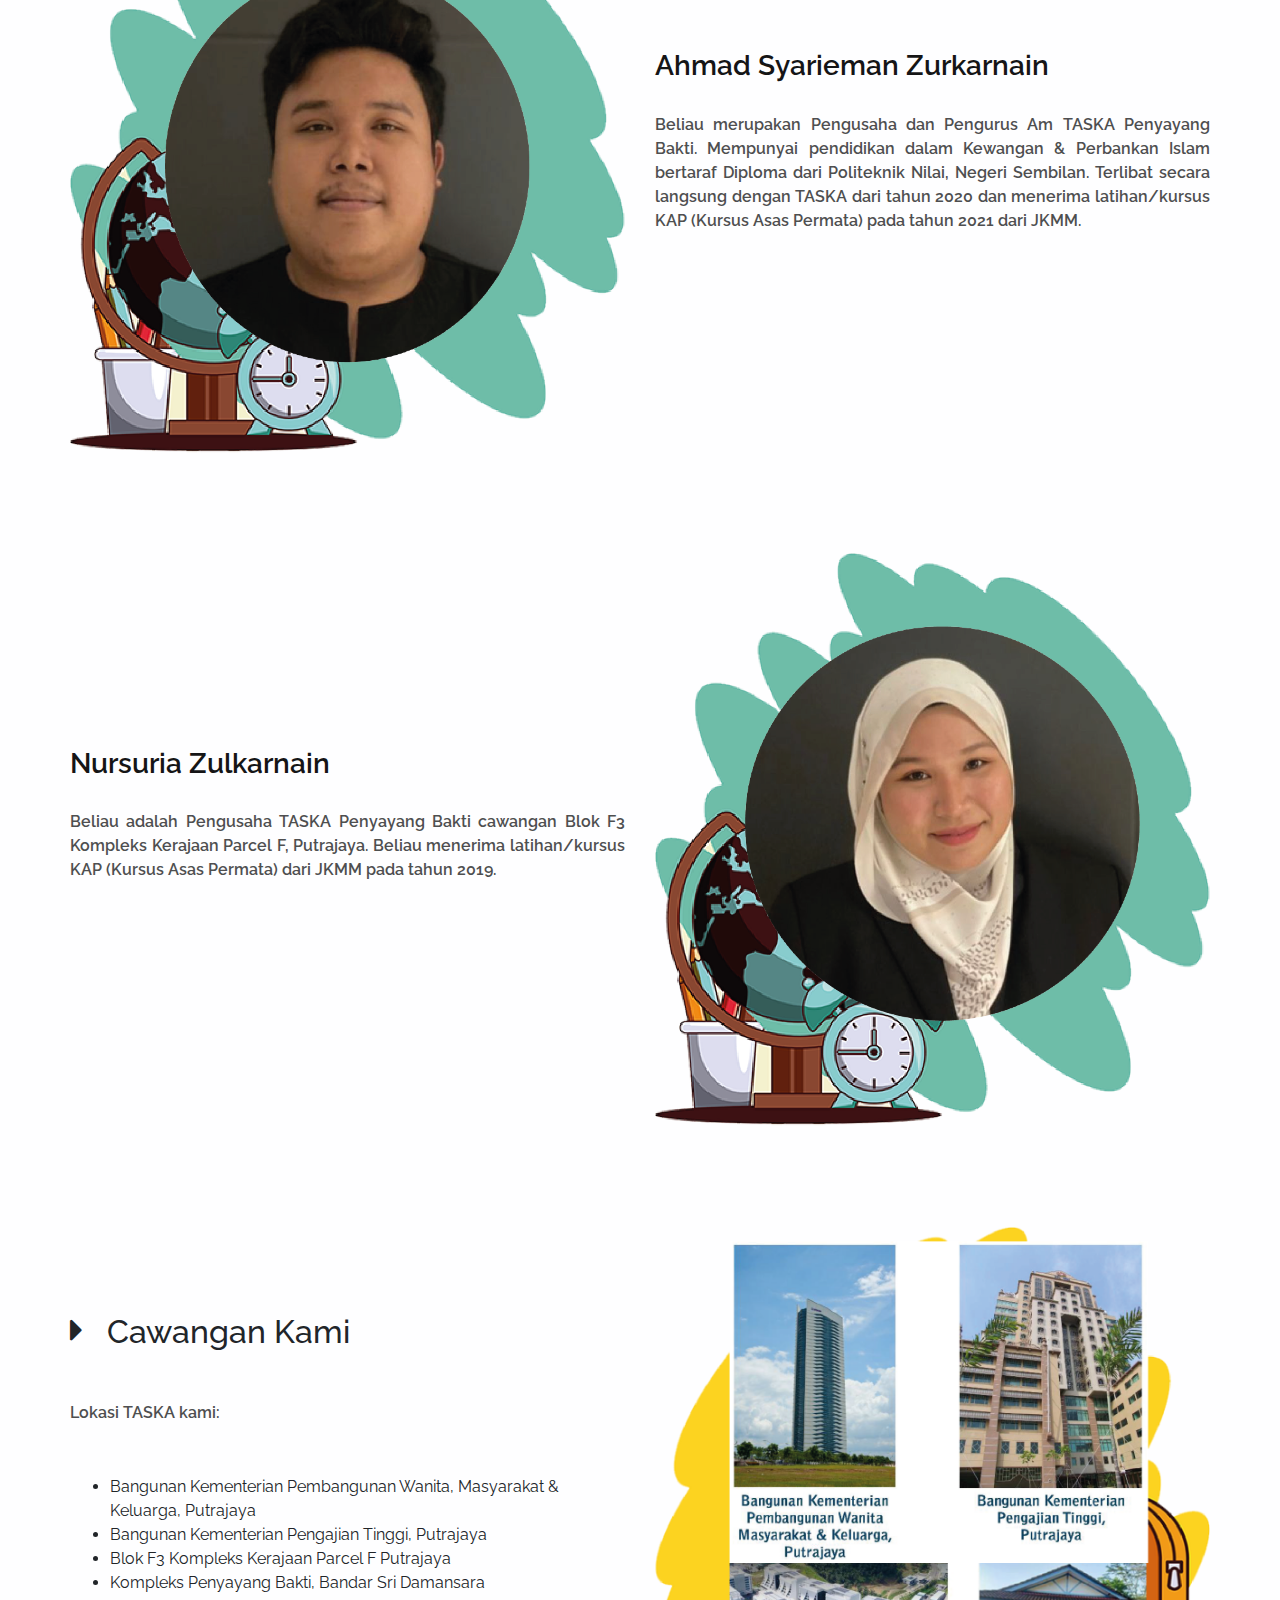
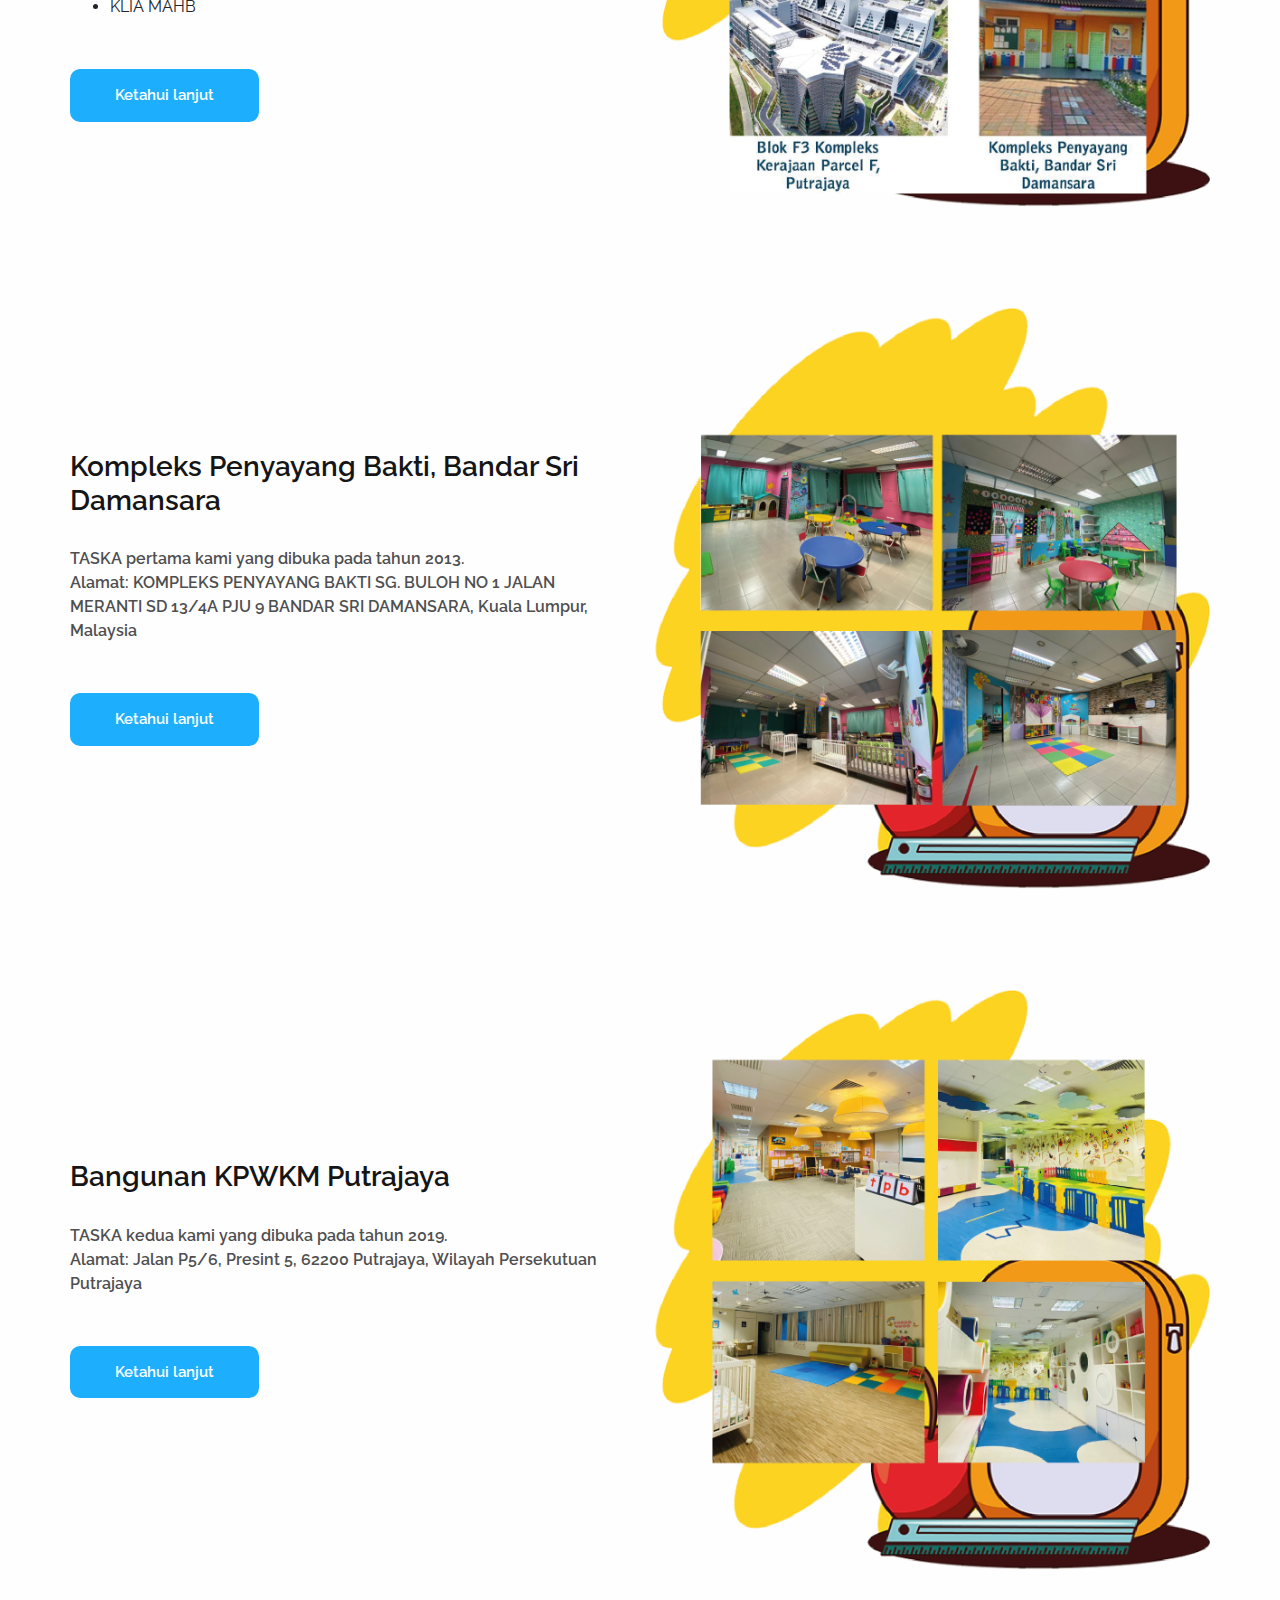
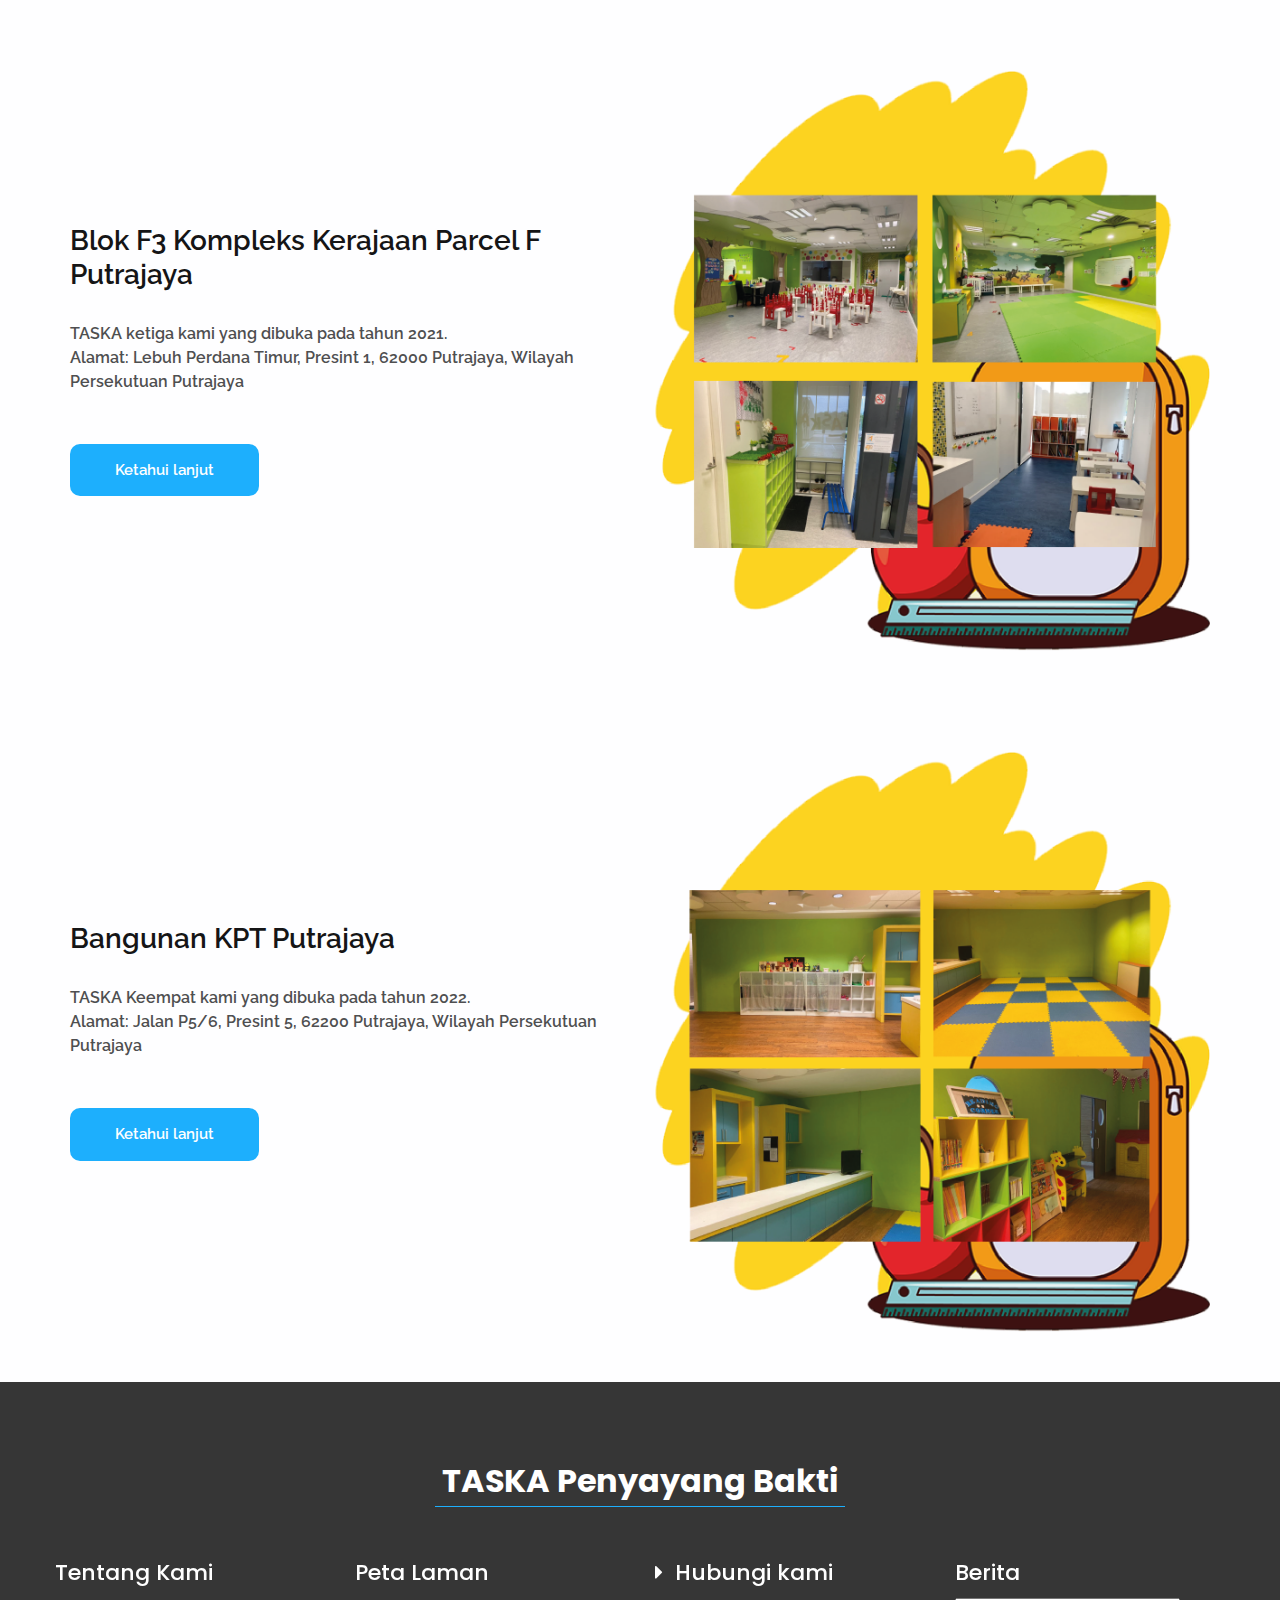
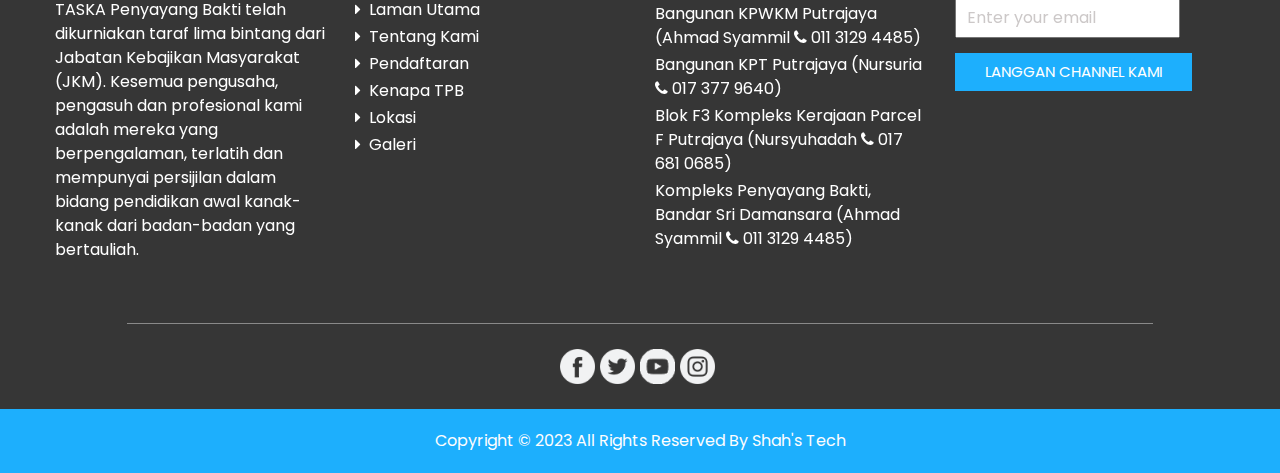
==== commit 2cac2dc3: "update html public" ====
--- a/about.html
+++ b/about.html
@@ -1,4 +1,5 @@
-<!DOCTYPE html>
+<!DOCTYPE html PUBLIC "-//W3C//DTD XHTML 1.0 Transitional//EN" "http://www.w3.org/TR/xhtml1/DTD/xhtml1-transitional.dtd">
+
 <html>
 
 <head>
